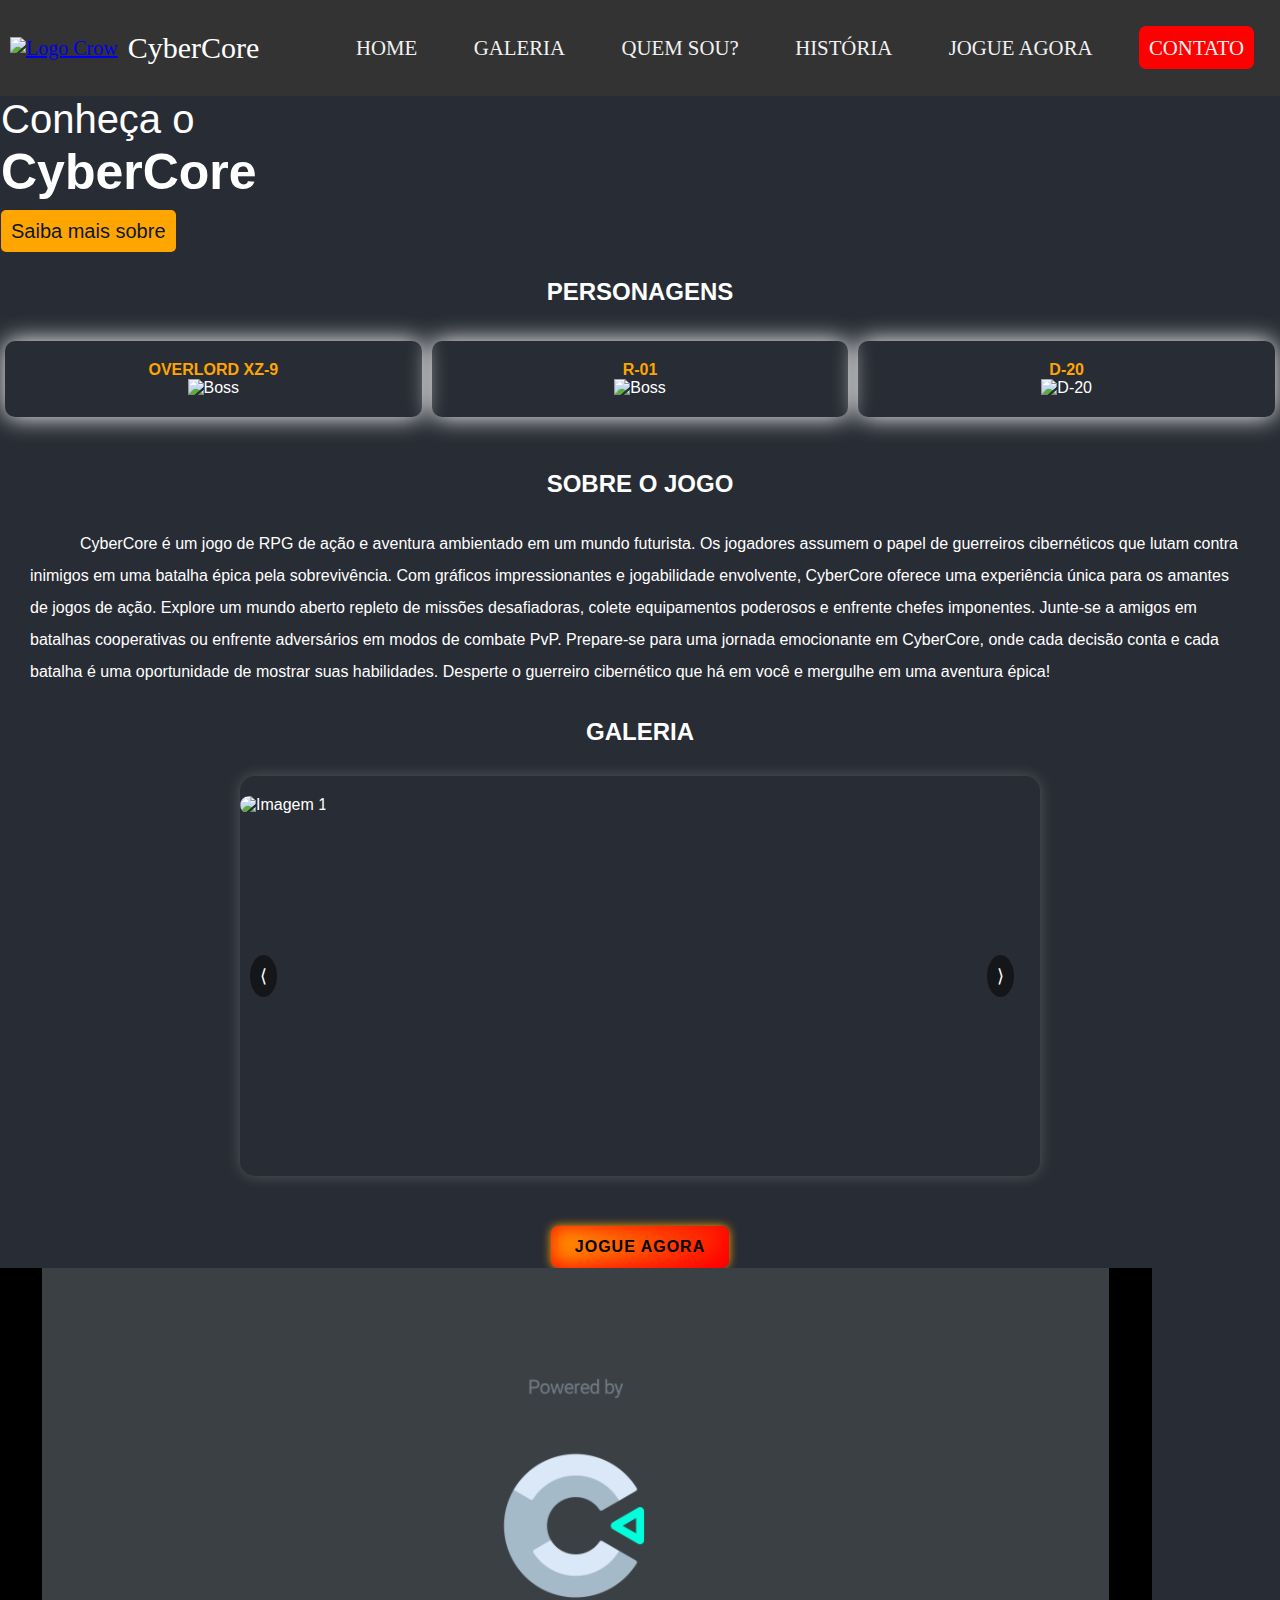
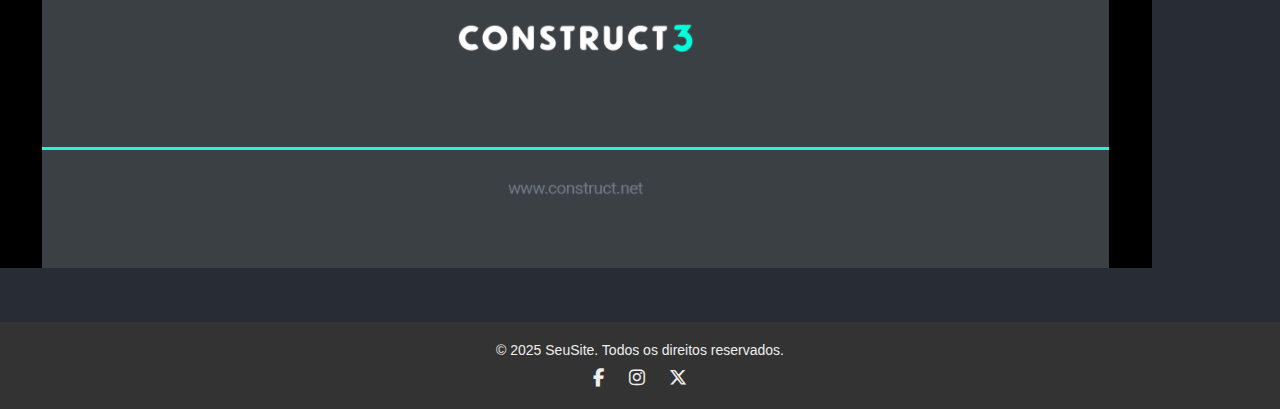
==== index.html @ e45d98fa "Adicionando arquivos do jogo" ====
<!DOCTYPE html>
<html lang="pt-br">

<head>
  <meta charset="UTF-8" />
  <meta name="viewport" content="width=device-width, initial-scale=1.0" />
  <title>CyberCore</title>
  <link href="images/wall-e-unscreen.gif" rel="shortcut icon" />
  <link href="css/style.css" rel="stylesheet" />
  <link rel="stylesheet" href="https://cdnjs.cloudflare.com/ajax/libs/font-awesome/6.5.0/css/all.min.css"
    rel="stylesheet" href="https://cdnjs.cloudflare.com/ajax/libs/font-awesome/6.5.0/css/all.min.css" />
</head>

<body>
  <header>
    <nav>
      <div>
        <a href="index.html" title="Home">
          <img src="images/wall-e-unscreen.gif" alt="Logo Crow" />
        </a>
        <p>CyberCore</p>
      </div>
      <button class="hamburger" onclick="toggleMenu()">☰</button>
      <nav class="menu">
        <ul>
          <li><a href="index.html" title="Home">Home</a></li>
          <li><a href="#gallery" title="Galeria">Galeria</a></li>
          <li><a href="quemSomos.html" title="Quem sou?">Quem sou?</a></li>
          <li><a href="historia.html" title="História">História</a></li>
          <li>
            <a href="jogueagora.html" title="Jogue Agora" class="efeito">Jogue Agora</a>
          </li>
          <li>
            <a href="contato.html" title="Contato" class="btn">Contato</a>
          </li>
        </ul>
        <script>

          function toggleMenu() {
            const menu = document.querySelector('.menu');
            menu.classList.toggle('active');
          }
        </script>
      </nav>
    </nav>
  </header>
  <main>
    <section id="banner">
      <div class="tabela">
        <div class="coluna">
          <p>Conheça o</p>
          <h1>CyberCore</h1>
          <p>
            <a href="#sobre" title="Sobre" class="btn">Saiba mais sobre</a>
          </p>
        </div>
        <div class="coluna">
          <!-- <img src="images/wall-e-unscreen.gif" alt="Warrior" /> -->
        </div>
      </div>
    </section>


    <section id="planos">
      <h2>Personagens</h2>
      <div class="grid-3">
        <div class="col">
          <h3>Overlord XZ-9</h3>
          <img src="images/robo boss.gif" alt="Boss" />
        </div>
        <div class="col">
          <h3> R-01</h3>
          <img src="images/Idle (1).png" alt="Boss" />
        </div>
        <div class="col">
          <h3>D-20</h3>
          <img src="images/robo-1-unscreen.gif" alt="D-20" />
        </div>
      </div>

      <Br>
      <section id="sobre">
        <h2>Sobre o jogo</h2>
        <p>
          CyberCore é um jogo de RPG de ação e aventura ambientado em um mundo
          futurista. Os jogadores assumem o papel de guerreiros cibernéticos
          que lutam contra inimigos em uma batalha épica pela sobrevivência.
          Com gráficos impressionantes e jogabilidade envolvente, CyberCore
          oferece uma experiência única para os amantes de jogos de ação.
          Explore um mundo aberto repleto de missões desafiadoras, colete
          equipamentos poderosos e enfrente chefes imponentes. Junte-se a
          amigos em batalhas cooperativas ou enfrente adversários em modos de
          combate PvP. Prepare-se para uma jornada emocionante em CyberCore,
          onde cada decisão conta e cada batalha é uma oportunidade de
          mostrar suas habilidades. Desperte o guerreiro cibernético que há em
          você e mergulhe em uma aventura épica!
        </p>
      </section>
      <section id="gallery">
        <h2>Galeria</h2>

        </div>
        <div class="coluna">
          <!-- Carrossel substituindo a imagem -->
          <div class="carousel">
            <div class="slides" id="slides">
              <div class="slide">
                <img src="images/erick.jpg" alt="Imagem 1" />
              </div>
              <div class="slide">
                <img src="images/jogo1.png" alt="Imagem 2" />
              </div>
              <div class="slide">
                <img src="images/robo boss.gif" alt="Imagem 3" />
              </div>
            </div>
            <div class="buttons">
              <button class="btn-car" onclick="prevSlide()">⟨</button>
              <button class="btn-car" onclick="nextSlide()">⟩</button>
            </div>
          </div>
        </div>
        </div>
      </section>

      <div class="botao-centralizado">
        <a href="jogueagora.html" class="btn-cyber">Jogue Agora</a>
      </div>

      <iframe class="game-frame" src="game/index.html" frameborder="0" width="90%" height="600"></iframe>
    </section>
  </main>
  <footer class="footer">
    <div class="footer-container">
      <p>&copy; 2025 SeuSite. Todos os direitos reservados.</p>
      <div class="social-icons">
        <a href="https://www.facebook.com/erick.cordeirojala.9"><i class="fab fa-facebook-f"></i></a>
        <a href="https://www.instagram.com/999floco._/"><i class="fab fa-instagram"></i></a>
        <a href="https://x.com/ErickcJala"><i class="fab fa-x-twitter"></i></a>
      </div>
    </div>
  </footer>
</body>

</html>

<script>
  let currentSlide = 0;
  const slides = document.querySelectorAll('.slide');

  function showSlide(index) {
    slides.forEach((slide, i) => {
      slide.style.display = i === index ? 'block' : 'none';
    });
  }

  function prevSlide() {
    currentSlide = (currentSlide === 0) ? slides.length - 1 : currentSlide - 1;
    showSlide(currentSlide);
  }

  function nextSlide() {
    currentSlide = (currentSlide === slides.length - 1) ? 0 : currentSlide + 1;
    showSlide(currentSlide);
  }

  showSlide(currentSlide);
</script>
---- css/style.css ----
* {
  margin: 0;
  padding: 0;
  box-sizing: border-box;
  scroll-behavior: smooth;
}

header {
  background-color: rgb(0, 0, 0);
  padding: 10px;

  a img {
    width: 80px;
    height: 80px;
  }

  nav {
    display: flex;
    justify-content: space-between;
    align-items: center;

    div {
      display: flex;
      align-items: center;
      font-size: 20px;
      font-family: "Times New Roman", Times, serif;
    }

    p {
      float: right;
      font-size: 30px;
      margin-left: 10px;
    }

    li {
      display: inline-block;
      list-style: none;
      font-family: "Times New Roman", Times, serif;
      text-transform: uppercase;
      margin: 16px;

      a {
        text-decoration: none;
        color: white;
        transition: 0, 5s all;
        font-size: 1.3rem;
        transition: 0.5s all;
      }

      a:hover {
        color: red;
        border-bottom: 2px solid rgb(145, 7, 7);
      }

      .btn {
        background-color: red;
        padding: 10px;
        border-radius: 7px;
      }

      .btn:hover {
        background-color: brown;
        color: white;
      }
    }
  }
}

body {
  background-color: #333;
  color: white;
  font-family: Arial, Helvetica, sans-serif;
}

footer {
  text-align: center;
  background-color: color #333;
  color: #fff;
  padding: 30px 0;

  p {
    margin: 30px;
  }

  a {
    color: #ccc;
    font-size: 1.5em;
    margin: 20px;
    text-decoration: none;
  }

  a:hover {
    color: white;
  }
}

main {

  .tabela {
    display: grid;
    grid-template-columns: 50% 50%;
    align-items: center;

    .coluna {
      img {
        width: 70%;
        height: auto;
      }
    }

    .btn {
      background-color: orange;
      color: #0e1729;
      text-decoration: none;
      padding: 10px;
      border-radius: 5px;
      font-size: 20px;
    }

    .btn:hover {
      background-color: rgb(193, 130, 13);
    }

    p,
    h1 {
      font-family: Arial, Helvetica, sans-serif;
      margin: 1px;
    }

    p {
      font-size: 40px;
    }

    h1 {
      font-size: 50px;
      transition: 1.2s all;
    }
  }

  h1:hover {
    color: rgba(255, 0, 0, 0.83);
    font-size: 65px;
  }

  #sobre {
    h2 {
      text-transform: uppercase;
      text-align: center;
      margin: 30px;
    }

    .image {
      width: 100%;
      border-radius: 10px;
      box-shadow: 0 0 25px white;
    }

    p {
      margin: 30px;
      line-height: 2em;
      text-indent: 50px;
    }
  }


  #planos {
    h2 {
      text-transform: uppercase;
      text-align: center;
      margin: 30px;
    }

    .grid-3 {
      width: 100% !important;
      display: flex;

      .col {
        width: 100%;
        box-shadow: 0 0 25px white;
        margin: 5px;
        border-radius: 10px;
        padding: 20px;
        text-align: center;
      }

      h3 {
        text-transform: uppercase;
        color: orange;
        font-size: 16px;
      }

      hr {
        margin: 20px 0;
        border: 1px dashed #ccc;
      }

      .valor {
        color: red;
        font-size: 20px;

        strong {
          font-size: 30px;
        }
      }

      ul li {
        text-align: left;
      }
    }

    .plano {
      background-color: rgb(92, 179, 237);
      color: #0e1729;
      text-decoration: none;
      padding: 10px;
      border-radius: 5px;
    }

    .plano:hover {
      background-color: rgb(0, 30, 255);
    }
  }
}

.efeito {
  position: relative;
  display: inline-block;
}

.efeito:before {
  content: "";
  position: absolute;
  bottom: -2px;
  left: 0;
  height: 3px;
  width: 50%;
  background: rgb(255, 0, 0);
  border-radius: 50px;
  transform: scaleX(0);
  transform-origin: left;
  transition: transform 0.25s linear;
}

.efeito:hover:before {
  transform: scaleX(2);
}


.team-section {
  display: flex;
  justify-content: center;
  align-items: center;

  img {
    width: 25%;
    height: auto;
    border-radius: 20px;
    box-shadow: 0 0 25px white;
  }
}

/*.image {
      animation: mexendo 1s linear 15s infinite both alternate;
  }
  
  @keyframes mexendo {
      0% {
          transform: skew(0deg);
      }
  
      100% {
          transform: skew(30deg, 20deg);
      }
  }*/

body {
  background-color: #282c34;
  color: #ffffff;
  font-family: "Roboto", sans-serif;
}

header {
  background-color: #333;
  padding: 10px;
}

header nav ul li a {
  text-decoration: none;
  color: #f1f1f1;
  padding: 10px;
}


.tabela {
  display: grid;
  grid-template-columns: 1fr 1fr;
  align-items: center;
}

.image {
  width: 100%;
  border-radius: 10px;
  box-shadow: 0 0 25px #f1f1f1;
}

.footer {
  margin-top: 50px;
  background-color: #333;
  color: #eee;
  padding: 20px 0;
  text-align: center;
  font-family: "Arial", sans-serif;
  bottom: 0;
}

.footer-contato {
  position: fixed;
  bottom: 0;
  width: 100%;
}

.footer-container {
  max-width: 1000px;
  margin: 0 auto;
  padding: 0 20px;
}

.footer p {
  margin: 0;
  font-size: 14px;
}

.social-icons {
  margin-top: 10px;
}

.social-icons a {
  color: #eee;
  margin: 0 10px;
  text-decoration: none;
  font-size: 18px;
  transition: color 0.3s ease;
}

.social-icons a:hover {
  color: red;
}

body {
  background-color: #282c34;
  /* Fundo escuro */
  color: #ffffff;
  /* Texto branco */
  font-family: "Roboto", sans-serif;
}

/* Estilizando a área do jogo */
.game-container {
  display: flex;
  flex-direction: column;
  align-items: center;
  margin: 40px auto;
}

. .game-frame {
  width: 90%;

  height: 600px;

  border: 5px solid #444;
  box-shadow: 0 0 15px rgba(0, 0, 0, 0.5);
}

.game-frame iframe {
  width: 100%;
  height: 100%;
  border: none;
  border-radius: 10px;
}

.controls {

  width: 80%;
  margin: 20px auto;
  padding: 20px;
  background-color: #333;
  color: #fff;
  border-radius: 10px;
  box-shadow: 0 0 15px rgba(0, 0, 0, 0.5);

}

.controls h2 {
  text-align: center;
  margin-bottom: 20px;
}

.controls ul {
  list-style: none;
  padding: 10px;
}

.controls ul li {

  font-size: 18px;
  padding: 10px;
  border-bottom: 1px solid #555;
}

.controls ul li:last-child {
  border-bottom: none;
}

.hamburger {
  display: none;
  background: none;
  border: none;
  font-size: 30px;
  color: white;
  cursor: pointer;
  position: absolute;
  top: 20px;
  right: 20px;
  z-index: 1001;
}

.menu {
  display: flex;

}

@media (max-width: 1020px) {
  .hamburger {
    display: block;
  }

  .menu {
    display: none;
  }
}

@media (max-width: 768px) {
  .hamburger {
    display: block;
  }

  .menu {
    display: none;
    flex-direction: column;
    background-color: #333;
    position: absolute;
    top: 60px;
    right: 0;
    width: 100%;
    z-index: 1000;
  }

  .menu.active {
    display: flex;
  }

  .menu ul {
    width: 100%;
    text-align: center;
  }

  .menu ul li {
    margin: 10px 0;
  }

  .game-frame {
    width: 95%;
    height: 500px;
  }

  .controls {
    text-align: center;
    width: 80%;
  }

  .controls ul li {
    font-size: 16px;
    padding: 10px;
    /* Corrigido */
  }

  .team-member {
    padding-bottom: 100px;
  }

  .carousel {
    padding: 100px;
    /* Corrigido */
  }
}


.game-frame {
  width: 90%;
  height: 600px;
}






@media (max-width: 768px) {
  .game-frame {
    width: 95%;
    height: 500px;

  }

  .controls {
    text-align: center;
    width: 80%;
  }

  .controls ul li {
    font-size: 16px;
    padding: ce;
  }

  .team-member {
    padding-bottom: 100px;
  }

  .carousel {
    padding: '100PX';
  }
}

.carousel {
  position: relative;
  width: 100%;
  max-width: 800px;
  height: 400px;
  overflow: hidden;
  border-radius: 15px;
  margin: auto;
  box-shadow: 0 0 15px rgba(255, 255, 255, 0.2);
}

.slides {
  display: flex;
  width: 100%;
  height: 100%;
  transition: transform 0.5s ease-in-out;
  overflow: hidden;
}

.slide {
  min-width: 100%;
  height: 100%;
}

#planos img {
  width: 100%;
  height: 100%;
}

.slide img {
  width: 100%;
  height: 100%;
  object-fit: cover;
  border-radius: 15px;
}

.buttons {
  position: absolute;
  top: 50%;
  width: 98%;
  display: flex;
  justify-content: space-between;
  transform: translateY(-50%);
  padding: 0 10px;
}

.btn-car {
  background-color: rgba(0, 0, 0, 0.5);
  border: none;
  color: white;
  padding: 10px;
  font-size: 18px;
  cursor: pointer;
  border-radius: 50%;
  transition: background 0.3s;
}

.botao-centralizado {
  display: flex;
  justify-content: center;
  align-items: center;
  text-align: center;
  margin-top: 50px;
}


.btn-cyber {
  background: linear-gradient(135deg, orange, red);
  color: #000;
  padding: 12px 24px;
  border: none;
  border-radius: 8px;
  text-transform: uppercase;
  font-weight: bold;
  letter-spacing: 1px;
  box-shadow: 0 0 10px orange, 0 0 20px red inset;
  cursor: pointer;
  text-decoration: none;
  transition: all 0.3s ease;
  display: inline-block;
}

.btn-cyber:hover {
  background: linear-gradient(135deg, red, orange);
  color: #fff;
  box-shadow: 0 0 20px orange, 0 0 40px red inset;
}

.carousel {
  display: flex;
  scroll-snap-type: x mandatory;
  gap: 10px;
  padding: 20px 0;
}

.carousel-item {
  flex: 0 0 auto;
  scroll-snap-align: start;
  width: 300px;
  height: 200px;
}

.carousel-item img {
  width: 100%;
  height: 100%;
  object-fit: cover;
}

@media screen and (max-width: 768px) {
  header nav {
    flex-direction: column;
    align-items: flex-start;
  }

  header nav div {
    flex-direction: column;
    align-items: flex-start;
    font-size: 16px;
  }

  header nav p {
    font-size: 24px;
    margin-left: 0;
  }

  header nav li {
    display: block;
    margin: 10px 0;
  }

  main {
    max-width: 1000px;
    padding: 10px;
  }

  .tabela {
    grid-template-columns: 1fr;
    gap: 20px;
  }

  .game-container,
  .controls {
    width: 95%;
    margin-left: 0;
  }

  .game-frame {
    height: 350px;
  }

  .controls ul li {
    font-size: 16px;
  }

  h1 {
    font-size: 36px !important;
  }

  p {
    font-size: 18px !important;
  }

  #sobre h2 {
    font-size: 36px;
  }

  .carousel {
    height: 250px;
  }

  .slide img {
    height: 250px;
  }
}

@media screen and (max-width: 580px) {
  #planos {
    .grid-3 {
      flex-direction: column;
      justify-content: center;
    }
  }
}

@media screen and (max-width: 480px) {
  header nav p {
    font-size: 20px;
  }

  .controls ul li {
    font-size: 14px;
  }

  .btn-cyber {
    font-size: 14px;
    padding: 10px 20px;
  }

  .carousel {
    height: 200px;
  }

  .slide img {
    height: 200px;
  }

  h1 {
    font-size: 30px !important;
  }

  p {
    font-size: 16px !important;
  }

  #sobre h2 {
    font-size: 28px;
  }
}
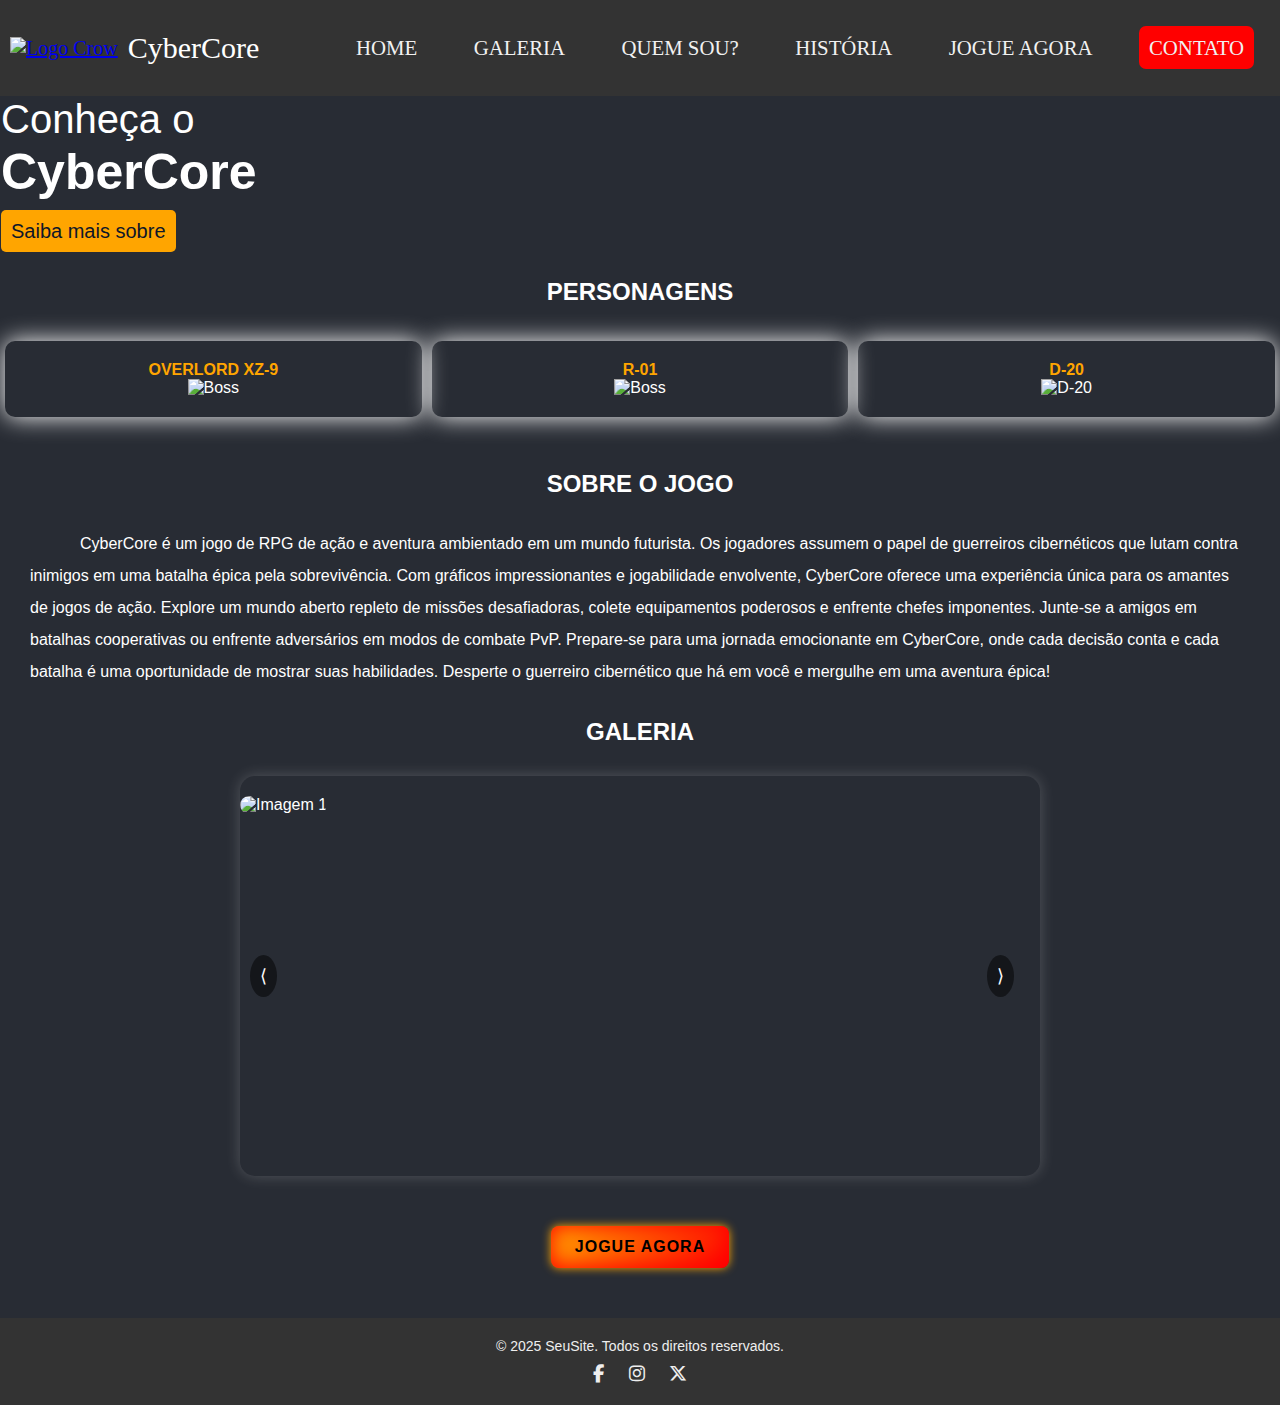
==== commit 9f8d4055: "Adicionando arquivos do jogo" ====
--- a/index.html
+++ b/index.html
@@ -127,8 +127,6 @@
         <a href="jogueagora.html" class="btn-cyber">Jogue Agora</a>
       </div>
 
-      <iframe class="game-frame" src="game/index.html" frameborder="0" width="90%" height="600"></iframe>
-    </section>
   </main>
   <footer class="footer">
     <div class="footer-container">
--- a/css/style.css
+++ b/css/style.css
@@ -362,21 +362,14 @@
   margin: 40px auto;
 }
 
-. .game-frame {
-  width: 90%;
-
-  height: 600px;
-
+.game-frame {
+  width: 80%;
+  height: 500px;
   border: 5px solid #444;
   box-shadow: 0 0 15px rgba(0, 0, 0, 0.5);
-}
-
-.game-frame iframe {
-  width: 100%;
-  height: 100%;
-  border: none;
   border-radius: 10px;
 }
+
 
 .controls {
 
@@ -468,36 +461,7 @@
     margin: 10px 0;
   }
 
-  .game-frame {
-    width: 95%;
-    height: 500px;
-  }
-
-  .controls {
-    text-align: center;
-    width: 80%;
-  }
-
-  .controls ul li {
-    font-size: 16px;
-    padding: 10px;
-    /* Corrigido */
-  }
-
-  .team-member {
-    padding-bottom: 100px;
-  }
-
-  .carousel {
-    padding: 100px;
-    /* Corrigido */
-  }
-}
-
-
-.game-frame {
-  width: 90%;
-  height: 600px;
+
 }
 
 
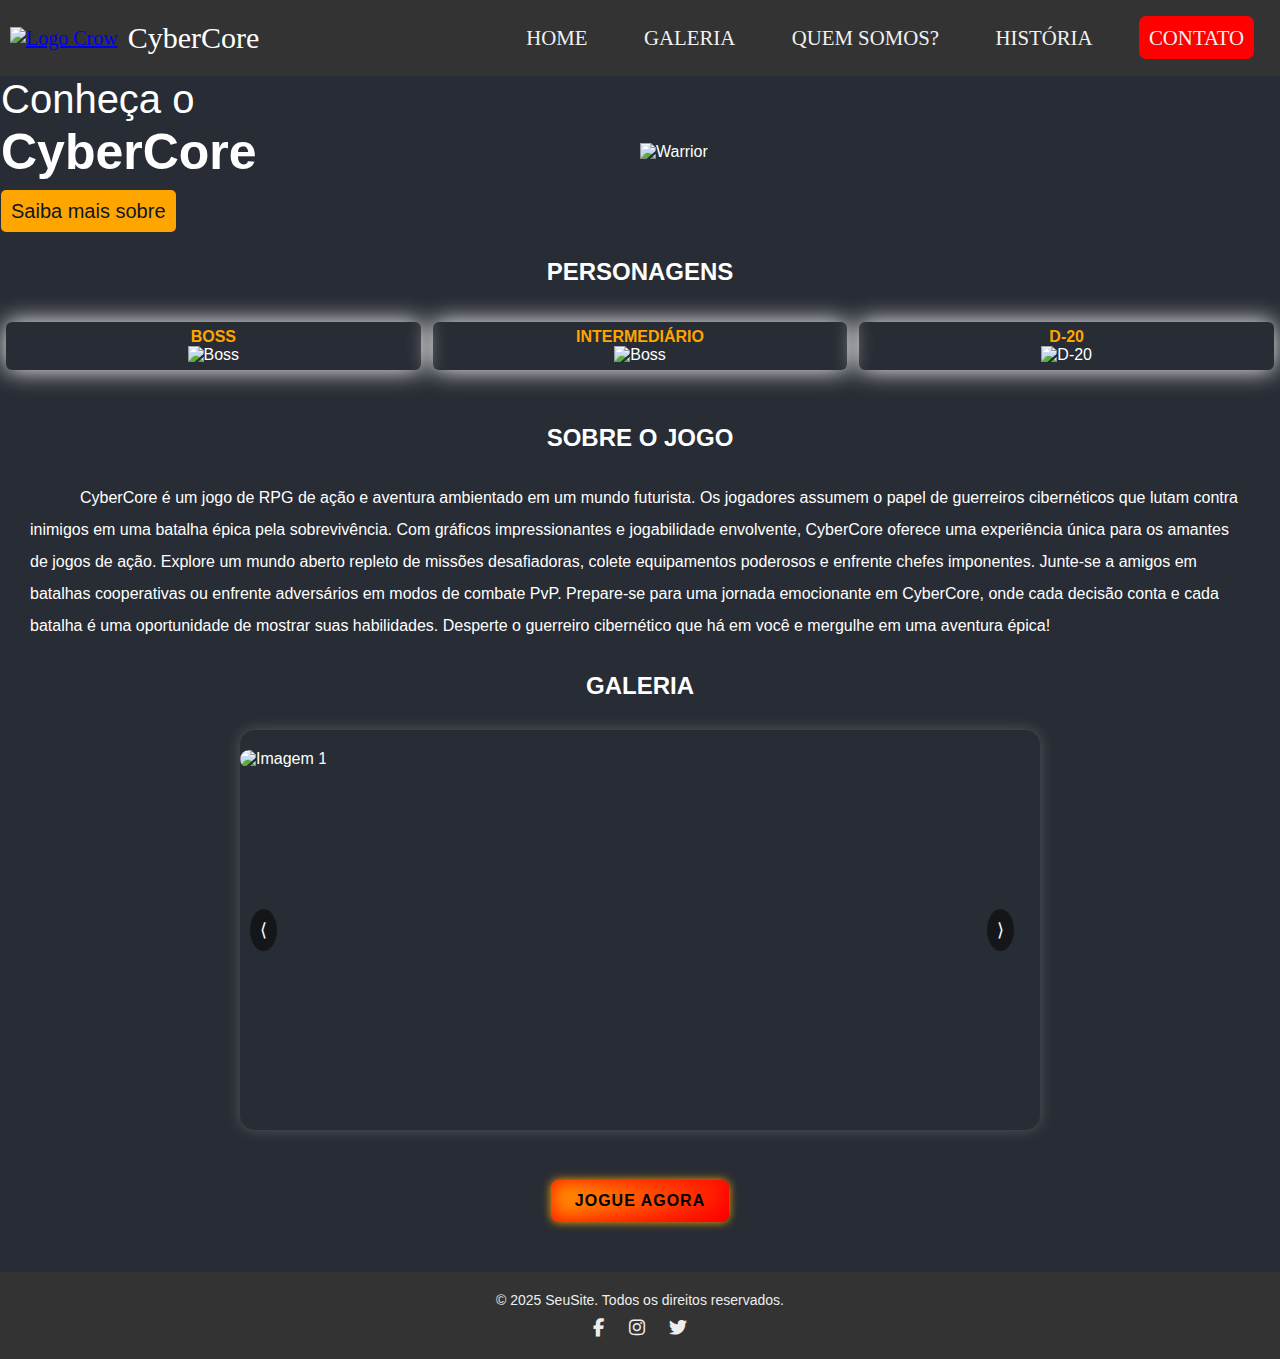
==== commit 4727d32c: "final" ====
--- a/index.html
+++ b/index.html
@@ -20,27 +20,16 @@
         </a>
         <p>CyberCore</p>
       </div>
-      <button class="hamburger" onclick="toggleMenu()">☰</button>
       <nav class="menu">
-        <ul>
-          <li><a href="index.html" title="Home">Home</a></li>
-          <li><a href="#gallery" title="Galeria">Galeria</a></li>
-          <li><a href="quemSomos.html" title="Quem sou?">Quem sou?</a></li>
-          <li><a href="historia.html" title="História">História</a></li>
-          <li>
-            <a href="jogueagora.html" title="Jogue Agora" class="efeito">Jogue Agora</a>
-          </li>
-          <li>
-            <a href="contato.html" title="Contato" class="btn">Contato</a>
-          </li>
-        </ul>
-        <script>
-
-          function toggleMenu() {
-            const menu = document.querySelector('.menu');
-            menu.classList.toggle('active');
-          }
-        </script>
+       <ul>
+         <li><a href="index.html" title="Home">Home</a></li>
+         <li><a href="#gallery" title="Galeria">Galeria</a></li>
+         <li><a href="quemSomos.html" title="Quem somos?">Quem somos?</a></li>
+         <li><a href="historia.html" title="História">História</a></li>
+         <li>
+           <a href="contato.html" title="Contato" class="btn">Contato</a>
+         </li>
+       </ul>
       </nav>
     </nav>
   </header>
@@ -55,7 +44,7 @@
           </p>
         </div>
         <div class="coluna">
-          <!-- <img src="images/wall-e-unscreen.gif" alt="Warrior" /> -->
+          <img src="images/wall-e-unscreen.gif" alt="Warrior" />
         </div>
       </div>
     </section>
@@ -65,11 +54,11 @@
       <h2>Personagens</h2>
       <div class="grid-3">
         <div class="col">
-          <h3>Overlord XZ-9</h3>
+          <h3>Boss</h3>
           <img src="images/robo boss.gif" alt="Boss" />
         </div>
         <div class="col">
-          <h3> R-01</h3>
+          <h3>Intermediário</h3>
           <img src="images/Idle (1).png" alt="Boss" />
         </div>
         <div class="col">
@@ -108,7 +97,7 @@
                 <img src="images/erick.jpg" alt="Imagem 1" />
               </div>
               <div class="slide">
-                <img src="images/jogo1.png" alt="Imagem 2" />
+                <img src="images/teste.jpg" alt="Imagem 2" />
               </div>
               <div class="slide">
                 <img src="images/robo boss.gif" alt="Imagem 3" />
@@ -126,15 +115,15 @@
       <div class="botao-centralizado">
         <a href="jogueagora.html" class="btn-cyber">Jogue Agora</a>
       </div>
-
+    </section>
   </main>
   <footer class="footer">
     <div class="footer-container">
       <p>&copy; 2025 SeuSite. Todos os direitos reservados.</p>
       <div class="social-icons">
-        <a href="https://www.facebook.com/erick.cordeirojala.9"><i class="fab fa-facebook-f"></i></a>
-        <a href="https://www.instagram.com/999floco._/"><i class="fab fa-instagram"></i></a>
-        <a href="https://x.com/ErickcJala"><i class="fab fa-x-twitter"></i></a>
+        <a href="#"><i class="fab fa-facebook-f"></i></a>
+        <a href="#"><i class="fab fa-instagram"></i></a>
+        <a href="#"><i class="fab fa-twitter"></i></a>
       </div>
     </div>
   </footer>
--- a/css/style.css
+++ b/css/style.css
@@ -1,265 +1,259 @@
 * {
-  margin: 0;
-  padding: 0;
-  box-sizing: border-box;
-  scroll-behavior: smooth;
-}
-
-header {
-  background-color: rgb(0, 0, 0);
-  padding: 10px;
-
-  a img {
-    width: 80px;
-    height: 80px;
-  }
-
-  nav {
-    display: flex;
-    justify-content: space-between;
-    align-items: center;
-
-    div {
+    margin: 0;
+    padding: 0;
+    box-sizing: border-box;
+    scroll-behavior: smooth;
+  }
+  
+  header {
+    background-color: rgb(0, 0, 0);
+    padding: 10px;
+  
+    a img {
+      width: 80px;
+      height: 80px;
+    }
+  
+    nav {
       display: flex;
+      justify-content: space-between;
       align-items: center;
-      font-size: 20px;
-      font-family: "Times New Roman", Times, serif;
-    }
-
-    p {
-      float: right;
-      font-size: 30px;
-      margin-left: 10px;
-    }
-
-    li {
-      display: inline-block;
-      list-style: none;
-      font-family: "Times New Roman", Times, serif;
-      text-transform: uppercase;
-      margin: 16px;
-
-      a {
-        text-decoration: none;
-        color: white;
-        transition: 0, 5s all;
-        font-size: 1.3rem;
-        transition: 0.5s all;
-      }
-
-      a:hover {
-        color: red;
-        border-bottom: 2px solid rgb(145, 7, 7);
-      }
-
-      .btn {
-        background-color: red;
-        padding: 10px;
-        border-radius: 7px;
-      }
-
-      .btn:hover {
-        background-color: brown;
-        color: white;
-      }
-    }
-  }
-}
-
-body {
-  background-color: #333;
-  color: white;
-  font-family: Arial, Helvetica, sans-serif;
-}
-
-footer {
-  text-align: center;
-  background-color: color #333;
-  color: #fff;
-  padding: 30px 0;
-
-  p {
-    margin: 30px;
-  }
-
-  a {
-    color: #ccc;
-    font-size: 1.5em;
-    margin: 20px;
-    text-decoration: none;
-  }
-
-  a:hover {
+  
+      div {
+        display: flex;
+        align-items: center;
+        font-size: 20px;
+        font-family: "Times New Roman", Times, serif;
+      }
+  
+      p {
+        float: right;
+        font-size: 30px;
+        margin-left: 10px;
+      }
+  
+      li {
+        display: inline-block;
+        list-style: none;
+        font-family: "Times New Roman", Times, serif;
+        text-transform: uppercase;
+        margin: 16px;
+  
+        a {
+          text-decoration: none;
+          color: white;
+          transition: 0, 5s all;
+          font-size: 1.3rem;
+          transition: 0.5s all;
+        }
+  
+        a:hover {
+                  color: red;
+              border-bottom: 2px solid rgb(145, 7, 7);
+              } 
+  
+        .btn {
+          background-color: red;
+          padding: 10px;
+          border-radius: 7px;
+        }
+  
+        .btn:hover {
+          background-color: brown;
+          color: white;
+        }
+      }
+    }
+  }
+  body {
+    background-color: #333;
     color: white;
-  }
-}
-
-main {
-
-  .tabela {
-    display: grid;
-    grid-template-columns: 50% 50%;
-    align-items: center;
-
-    .coluna {
-      img {
-        width: 70%;
-        height: auto;
-      }
-    }
-
-    .btn {
-      background-color: orange;
-      color: #0e1729;
-      text-decoration: none;
-      padding: 10px;
-      border-radius: 5px;
-      font-size: 20px;
-    }
-
-    .btn:hover {
-      background-color: rgb(193, 130, 13);
-    }
-
-    p,
-    h1 {
-      font-family: Arial, Helvetica, sans-serif;
-      margin: 1px;
-    }
-
-    p {
-      font-size: 40px;
-    }
-
-    h1 {
-      font-size: 50px;
-      transition: 1.2s all;
-    }
-  }
-
-  h1:hover {
-    color: rgba(255, 0, 0, 0.83);
-    font-size: 65px;
-  }
-
-  #sobre {
-    h2 {
-      text-transform: uppercase;
-      text-align: center;
-      margin: 30px;
-    }
-
-    .image {
-      width: 100%;
-      border-radius: 10px;
-      box-shadow: 0 0 25px white;
-    }
-
+    font-family: Arial, Helvetica, sans-serif;
+  }
+  
+  footer {
+    text-align: center;
+    background-color: color #333;
+    color: #fff;
+    padding: 30px 0;
     p {
       margin: 30px;
-      line-height: 2em;
-      text-indent: 50px;
-    }
-  }
-
-
-  #planos {
-    h2 {
-      text-transform: uppercase;
-      text-align: center;
-      margin: 30px;
-    }
-
-    .grid-3 {
-      width: 100% !important;
-      display: flex;
-
-      .col {
+    }
+    a {
+      color: #ccc;
+      font-size: 1.5em;
+      margin: 20px;
+      text-decoration: none;
+    }
+    a:hover {
+      color: white;
+    }
+  }
+  
+  main {
+  
+    .tabela {
+      display: grid;
+      grid-template-columns: 50% 50%;
+      align-items: center;
+  
+      .coluna {
+        img {
+          width: 70%;
+          height: auto;
+        }
+      }
+  
+      .btn {
+        background-color: orange;
+        color: #0e1729;
+        text-decoration: none;
+        padding: 10px;
+        border-radius: 5px;
+        font-size: 20px;
+      }
+  
+      .btn:hover {
+        background-color: rgb(193, 130, 13);
+      }
+  
+      p,
+      h1 {
+        font-family: Arial, Helvetica, sans-serif;
+        margin: 1px;
+      }
+  
+      p {
+        font-size: 40px;
+      }
+  
+      h1 {
+        font-size: 50px;
+        transition: 1.2s all;
+      }
+    }
+  
+    h1:hover {
+      color: rgba(255, 0, 0, 0.83);
+      font-size: 65px;
+    }
+  
+    #sobre {
+      h2 {
+        text-transform: uppercase;
+        text-align: center;
+        margin: 30px;
+      }
+  
+      .image {
         width: 100%;
+        border-radius: 10px;
         box-shadow: 0 0 25px white;
-        margin: 5px;
-        border-radius: 10px;
-        padding: 20px;
+      }
+  
+      p {
+        margin: 30px;
+        line-height: 2em;
+        text-indent: 50px;
+      }
+    }
+  
+  
+    #planos {
+      h2 {
+        text-transform: uppercase;
         text-align: center;
-      }
-
-      h3 {
-        text-transform: uppercase;
-        color: orange;
-        font-size: 16px;
-      }
-
-      hr {
-        margin: 20px 0;
-        border: 1px dashed #ccc;
-      }
-
-      .valor {
-        color: red;
-        font-size: 20px;
-
-        strong {
-          font-size: 30px;
-        }
-      }
-
-      ul li {
-        text-align: left;
-      }
-    }
-
-    .plano {
-      background-color: rgb(92, 179, 237);
-      color: #0e1729;
-      text-decoration: none;
-      padding: 10px;
-      border-radius: 5px;
-    }
-
-    .plano:hover {
-      background-color: rgb(0, 30, 255);
-    }
-  }
-}
-
-.efeito {
-  position: relative;
-  display: inline-block;
-}
-
-.efeito:before {
-  content: "";
-  position: absolute;
-  bottom: -2px;
-  left: 0;
-  height: 3px;
-  width: 50%;
-  background: rgb(255, 0, 0);
-  border-radius: 50px;
-  transform: scaleX(0);
-  transform-origin: left;
-  transition: transform 0.25s linear;
-}
-
-.efeito:hover:before {
-  transform: scaleX(2);
-}
-
-
-.team-section {
-  display: flex;
-  justify-content: center;
-  align-items: center;
-
-  img {
-    width: 25%;
-    height: auto;
-    border-radius: 20px;
-    box-shadow: 0 0 25px white;
-  }
-}
-
-/*.image {
+        margin: 30px;
+      }
+  
+      .grid-3 {
+        width: 100% !important;
+          display: flex;
+  
+        .col {
+          width: 100%;
+          box-shadow: 0 0 25px white;
+          margin: 6px;
+          border-radius: 6px;
+          padding: 6px;
+          text-align: center;
+        }
+  
+        h3 {
+          text-transform: uppercase;
+          color: orange;
+          font-size: 16px;
+        }
+  
+        hr {
+          margin: 20px 0;
+          border: 1px dashed #ccc;
+        }
+  
+        .valor {
+          color: red;
+          font-size: 20px;
+  
+          strong {
+            font-size: 30px;
+          }
+        }
+  
+        ul li {
+          text-align: left;
+        }
+      }
+  
+      .plano {
+        background-color: rgb(92, 179, 237);
+        color: #0e1729;
+        text-decoration: none;
+        padding: 10px;
+        border-radius: 5px;
+      }
+  
+      .plano:hover {
+        background-color: rgb(0, 30, 255);
+      }
+    }
+  }
+  
+  .efeito {
+    position: relative;
+    display: inline-block;
+  }
+  
+  .efeito:before {
+    content: "";
+    position: absolute;
+    bottom: -2px;
+    left: 0;
+    height: 3px;
+    width: 50%;
+    background: rgb(255, 0, 0);
+    border-radius: 50px;
+    transform: scaleX(0);
+    transform-origin: left;
+    transition: transform 0.25s linear;
+  }
+  
+  .efeito:hover:before {
+    transform: scaleX(2);
+  }
+  
+  
+  .team-section {
+    display: flex;
+    justify-content: center;
+    align-items: center;
+    img {
+      width: 25%;
+      height: auto;
+      border-radius: 20px;
+      box-shadow: 0 0 25px white;
+    }	
+  }
+  /*.image {
       animation: mexendo 1s linear 15s infinite both alternate;
   }
   
@@ -272,444 +266,383 @@
           transform: skew(30deg, 20deg);
       }
   }*/
-
-body {
-  background-color: #282c34;
-  color: #ffffff;
-  font-family: "Roboto", sans-serif;
+  
+  body {
+    background-color: #282c34;
+    color: #ffffff;
+    font-family: "Roboto", sans-serif;
+  }
+  
+  header {
+    background-color: #333;
+    padding: 10px;
+  }
+  
+  header nav ul li a {
+    text-decoration: none;
+    color: #f1f1f1;
+    padding: 10px;
+  }
+  
+  
+  .tabela {
+    display: grid;
+    grid-template-columns: 1fr 1fr;
+    align-items: center;
+  }
+  .image {
+    width: 100%;
+    border-radius: 10px;
+    box-shadow: 0 0 25px #f1f1f1;
+  }
+  .footer {
+    margin-top: 50px;
+    background-color: #333;
+    color: #eee;
+    padding: 20px 0;
+    text-align: center;
+    font-family: "Arial", sans-serif;
+    bottom: 0;
+  }
+  
+  .footer-contato {
+    position: fixed;
+    bottom: 0;
+    width: 100%;
+  }
+  
+  .footer-container {
+    max-width: 1000px;
+    margin: 0 auto;
+    padding: 0 20px;
+  }
+  
+  .footer p {
+    margin: 0;
+    font-size: 14px;
+  }
+  
+  .social-icons {
+    margin-top: 10px;
+  }
+  
+  .social-icons a {
+    color: #eee;
+    margin: 0 10px;
+    text-decoration: none;
+    font-size: 18px;
+    transition: color 0.3s ease;
+  }
+  
+  .social-icons a:hover {
+    color: red;
+  }
+  
+  body {
+    background-color: #282c34; /* Fundo escuro */
+    color: #ffffff; /* Texto branco */
+    font-family: "Roboto", sans-serif;
+  }
+  
+  /* Estilizando a área do jogo */
+  .game-container {
+    display: flex;
+    flex-direction: column;
+    align-items: center;
+    margin: 40px auto;
+  }
+  
+  .game-frame {
+    width: 80%;
+    height: 500px;
+    border: 5px solid #444;
+    box-shadow: 0 0 15px rgba(0, 0, 0, 0.5);
+    border-radius: 10px;
+  }
+  
+  /* Controles do jogo */
+  .controls {
+    width: 80%;
+    margin-top: 20px auto;
+    padding: 20px;
+    background-color: #333;
+    color: #fff;
+    border-radius: 10px;
+    box-shadow: 0 0 15px rgba(0, 0, 0, 0.5);
+    margin-left: 80px;
+  }
+  
+  .controls h2 {
+    text-align: center;
+    margin-bottom: 15px;
+  }
+  
+  .controls ul {
+    list-style: none;
+    padding: 0;
+  }
+  
+  .controls ul li {
+    font-size: 18px;
+    padding: 10px;
+    border-bottom: 1px solid #555;
+  }
+  
+  .controls ul li:last-child {
+    border-bottom: none;
+  }
+  
+ @media (max-width: 1020px) {
+.menu {
+  display: none;
+
+
 }
 
-header {
-  background-color: #333;
-  padding: 10px;
-}
-
-header nav ul li a {
-  text-decoration: none;
-  color: #f1f1f1;
-  padding: 10px;
-}
-
-
-.tabela {
-  display: grid;
-  grid-template-columns: 1fr 1fr;
-  align-items: center;
-}
-
-.image {
-  width: 100%;
-  border-radius: 10px;
-  box-shadow: 0 0 25px #f1f1f1;
-}
-
-.footer {
-  margin-top: 50px;
-  background-color: #333;
-  color: #eee;
-  padding: 20px 0;
-  text-align: center;
-  font-family: "Arial", sans-serif;
-  bottom: 0;
-}
-
-.footer-contato {
-  position: fixed;
-  bottom: 0;
-  width: 100%;
-}
-
-.footer-container {
-  max-width: 1000px;
-  margin: 0 auto;
-  padding: 0 20px;
-}
-
-.footer p {
-  margin: 0;
-  font-size: 14px;
-}
-
-.social-icons {
-  margin-top: 10px;
-}
-
-.social-icons a {
-  color: #eee;
-  margin: 0 10px;
-  text-decoration: none;
-  font-size: 18px;
-  transition: color 0.3s ease;
-}
-
-.social-icons a:hover {
-  color: red;
-}
-
-body {
-  background-color: #282c34;
-  /* Fundo escuro */
-  color: #ffffff;
-  /* Texto branco */
-  font-family: "Roboto", sans-serif;
-}
-
-/* Estilizando a área do jogo */
-.game-container {
-  display: flex;
-  flex-direction: column;
-  align-items: center;
-  margin: 40px auto;
-}
-
-.game-frame {
-  width: 80%;
-  height: 500px;
-  border: 5px solid #444;
-  box-shadow: 0 0 15px rgba(0, 0, 0, 0.5);
-  border-radius: 10px;
-}
-
-
-.controls {
-
-  width: 80%;
-  margin: 20px auto;
-  padding: 20px;
-  background-color: #333;
-  color: #fff;
-  border-radius: 10px;
-  box-shadow: 0 0 15px rgba(0, 0, 0, 0.5);
-
-}
-
-.controls h2 {
-  text-align: center;
-  margin-bottom: 20px;
-}
-
-.controls ul {
-  list-style: none;
-  padding: 10px;
-}
-
-.controls ul li {
-
-  font-size: 18px;
-  padding: 10px;
-  border-bottom: 1px solid #555;
-}
-
-.controls ul li:last-child {
-  border-bottom: none;
-}
-
-.hamburger {
-  display: none;
-  background: none;
-  border: none;
-  font-size: 30px;
-  color: white;
-  cursor: pointer;
-  position: absolute;
-  top: 20px;
-  right: 20px;
-  z-index: 1001;
-}
-
-.menu {
-  display: flex;
-
-}
-
-@media (max-width: 1020px) {
-  .hamburger {
-    display: block;
-  }
-
-  .menu {
-    display: none;
-  }
-}
-
-@media (max-width: 768px) {
-  .hamburger {
-    display: block;
-  }
-
-  .menu {
-    display: none;
-    flex-direction: column;
-    background-color: #333;
-    position: absolute;
-    top: 60px;
-    right: 0;
+ }
+    
+
+
+
+  @media (max-width: 768px) {
+    .game-frame {
+      width: 95%;
+      height: 500px;
+      
+    }
+  
+    .controls {
+      width: 95%;
+    }
+    .controls ul li {
+        font-size: 16px;
+      }
+
+      .team-member {
+        padding-bottom: 100px;
+      }
+      .carousel{
+        padding: '100PX';
+      }
+    }
+  
+    .carousel {
+        position: relative;
+        width: 100%;
+        max-width: 800px;
+        height: 400px;
+        overflow: hidden;
+        border-radius: 15px;
+        margin: auto;
+        box-shadow: 0 0 15px rgba(255, 255, 255, 0.2);
+      }
+      
+      .slides {
+        display: flex;
+        width: 100%;
+        height: 100%;
+        transition: transform 0.5s ease-in-out;
+        overflow: hidden;
+      }
+      
+      .slide {
+        min-width: 100%;
+        height: 100%;
+      }
+      
+      #planos img {
+        width:  100%; 
+        height: 100%; 
+      }
+      
+      .slide img {
+        width: 100%;
+        height: 100%;
+        object-fit: cover;
+        border-radius: 15px;
+      }
+      
+      .buttons {
+        position: absolute;
+        top: 50%;
+        width: 98%;
+        display: flex;
+        justify-content: space-between;
+        transform: translateY(-50%);
+        padding: 0 10px;
+      }
+      
+      .btn-car {
+        background-color: rgba(0, 0, 0, 0.5);
+        border: none;
+        color: white;
+        padding: 10px;
+        font-size: 18px;
+        cursor: pointer;
+        border-radius: 50%;
+        transition: background 0.3s;
+      }
+      
+      .botao-centralizado {
+        display: flex;
+        justify-content: center;
+        align-items: center;
+        text-align: center;
+        margin-top: 50px;
+      }
+      
+      
+.btn-cyber {
+    background: linear-gradient(135deg, orange, red);
+    color: #000;
+    padding: 12px 24px;
+    border: none;
+    border-radius: 8px;
+    text-transform: uppercase;
+    font-weight: bold;
+    letter-spacing: 1px;
+    box-shadow: 0 0 10px orange, 0 0 20px red inset;
+    cursor: pointer;
+    text-decoration: none;
+    transition: all 0.3s ease;
+    display: inline-block;
+  }
+  
+  .btn-cyber:hover {
+    background: linear-gradient(135deg, red, orange);
+    color: #fff;
+    box-shadow: 0 0 20px orange, 0 0 40px red inset;
+  }
+  
+  .carousel {
+    display: flex;
+    scroll-snap-type: x mandatory;
+    gap: 10px;
+    padding: 20px 0;
+  }
+  
+  .carousel-item {
+    flex: 0 0 auto;
+    scroll-snap-align: start;
+    width: 300px;
+    height: 200px;
+  }
+  
+  .carousel-item img {
     width: 100%;
-    z-index: 1000;
-  }
-
-  .menu.active {
-    display: flex;
-  }
-
-  .menu ul {
-    width: 100%;
-    text-align: center;
-  }
-
-  .menu ul li {
-    margin: 10px 0;
-  }
-
-
-}
-
-
-
-
-
-
-@media (max-width: 768px) {
-  .game-frame {
-    width: 95%;
-    height: 500px;
-
-  }
-
-  .controls {
-    text-align: center;
-    width: 80%;
-  }
-
-  .controls ul li {
-    font-size: 16px;
-    padding: ce;
-  }
-
-  .team-member {
-    padding-bottom: 100px;
-  }
-
-  .carousel {
-    padding: '100PX';
-  }
-}
-
-.carousel {
-  position: relative;
-  width: 100%;
-  max-width: 800px;
-  height: 400px;
-  overflow: hidden;
-  border-radius: 15px;
-  margin: auto;
-  box-shadow: 0 0 15px rgba(255, 255, 255, 0.2);
-}
-
-.slides {
-  display: flex;
-  width: 100%;
-  height: 100%;
-  transition: transform 0.5s ease-in-out;
-  overflow: hidden;
-}
-
-.slide {
-  min-width: 100%;
-  height: 100%;
-}
-
-#planos img {
-  width: 100%;
-  height: 100%;
-}
-
-.slide img {
-  width: 100%;
-  height: 100%;
-  object-fit: cover;
-  border-radius: 15px;
-}
-
-.buttons {
-  position: absolute;
-  top: 50%;
-  width: 98%;
-  display: flex;
-  justify-content: space-between;
-  transform: translateY(-50%);
-  padding: 0 10px;
-}
-
-.btn-car {
-  background-color: rgba(0, 0, 0, 0.5);
-  border: none;
-  color: white;
-  padding: 10px;
-  font-size: 18px;
-  cursor: pointer;
-  border-radius: 50%;
-  transition: background 0.3s;
-}
-
-.botao-centralizado {
-  display: flex;
-  justify-content: center;
-  align-items: center;
-  text-align: center;
-  margin-top: 50px;
-}
-
-
-.btn-cyber {
-  background: linear-gradient(135deg, orange, red);
-  color: #000;
-  padding: 12px 24px;
-  border: none;
-  border-radius: 8px;
-  text-transform: uppercase;
-  font-weight: bold;
-  letter-spacing: 1px;
-  box-shadow: 0 0 10px orange, 0 0 20px red inset;
-  cursor: pointer;
-  text-decoration: none;
-  transition: all 0.3s ease;
-  display: inline-block;
-}
-
-.btn-cyber:hover {
-  background: linear-gradient(135deg, red, orange);
-  color: #fff;
-  box-shadow: 0 0 20px orange, 0 0 40px red inset;
-}
-
-.carousel {
-  display: flex;
-  scroll-snap-type: x mandatory;
-  gap: 10px;
-  padding: 20px 0;
-}
-
-.carousel-item {
-  flex: 0 0 auto;
-  scroll-snap-align: start;
-  width: 300px;
-  height: 200px;
-}
-
-.carousel-item img {
-  width: 100%;
-  height: 100%;
-  object-fit: cover;
-}
-
-@media screen and (max-width: 768px) {
-  header nav {
-    flex-direction: column;
-    align-items: flex-start;
-  }
-
-  header nav div {
-    flex-direction: column;
-    align-items: flex-start;
-    font-size: 16px;
-  }
-
-  header nav p {
-    font-size: 24px;
-    margin-left: 0;
-  }
-
-  header nav li {
-    display: block;
-    margin: 10px 0;
-  }
-
-  main {
-    max-width: 1000px;
-    padding: 10px;
-  }
-
-  .tabela {
-    grid-template-columns: 1fr;
-    gap: 20px;
-  }
-
-  .game-container,
-  .controls {
-    width: 95%;
-    margin-left: 0;
-  }
-
-  .game-frame {
-    height: 350px;
-  }
-
-  .controls ul li {
-    font-size: 16px;
-  }
-
-  h1 {
-    font-size: 36px !important;
-  }
-
-  p {
-    font-size: 18px !important;
-  }
-
-  #sobre h2 {
-    font-size: 36px;
-  }
-
-  .carousel {
-    height: 250px;
-  }
-
-  .slide img {
-    height: 250px;
-  }
-}
-
-@media screen and (max-width: 580px) {
-  #planos {
-    .grid-3 {
+    height: 100%;
+    object-fit: cover;
+  }
+  
+  @media screen and (max-width: 768px) {
+    header nav {
       flex-direction: column;
-      justify-content: center;
-    }
-  }
-}
-
-@media screen and (max-width: 480px) {
-  header nav p {
-    font-size: 20px;
-  }
-
-  .controls ul li {
-    font-size: 14px;
-  }
-
-  .btn-cyber {
-    font-size: 14px;
-    padding: 10px 20px;
-  }
-
-  .carousel {
-    height: 200px;
-  }
-
-  .slide img {
-    height: 200px;
-  }
-
-  h1 {
-    font-size: 30px !important;
-  }
-
-  p {
-    font-size: 16px !important;
-  }
-
-  #sobre h2 {
-    font-size: 28px;
-  }
-}+      align-items: flex-start;
+    }
+  
+    header nav div {
+      flex-direction: column;
+      align-items: flex-start;
+      font-size: 16px;
+    }
+  
+    header nav p {
+      font-size: 24px;
+      margin-left: 0;
+    }
+  
+    header nav li {
+      display: block;
+      margin: 10px 0;
+    }
+  
+    main {
+     max-width: 1000px;
+      padding: 10px;
+    }
+  
+    .tabela {
+      grid-template-columns: 1fr;
+      gap: 20px;
+    }
+  
+    .game-container,
+    .controls {
+      width: 95%;
+      margin-left: 0;
+    }
+  
+    .game-frame {
+      height: 350px;
+    }
+  
+    .controls ul li {
+      font-size: 16px;
+    }
+  
+    h1 {
+      font-size: 36px !important;
+    }
+  
+    p {
+      font-size: 18px !important;
+    }
+  
+    #sobre h2 {
+      font-size: 36px;
+    }
+  
+    .carousel {
+      height: 250px;
+    }
+  
+    .slide img {
+      height: 250px;
+    }
+  }
+
+  @media screen and (max-width: 580px) {
+    #planos {
+      .grid-3 {
+        flex-direction: column;
+        justify-content: center;
+      }
+    } 
+  }
+  
+  @media screen and (max-width: 480px) {
+    header nav p {
+      font-size: 20px;
+    }
+  
+    .controls ul li {
+      font-size: 14px;
+    }
+  
+    .btn-cyber {
+      font-size: 14px;
+      padding: 10px 20px;
+    }
+  
+    .carousel {
+      height: 200px;
+    }
+  
+    .slide img {
+      height: 200px;
+    }
+  
+    h1 {
+      font-size: 30px !important;
+    }
+  
+    p {
+      font-size: 16px !important;
+    }
+  
+    #sobre h2 {
+      font-size: 28px;
+    }
+  }
+  
+  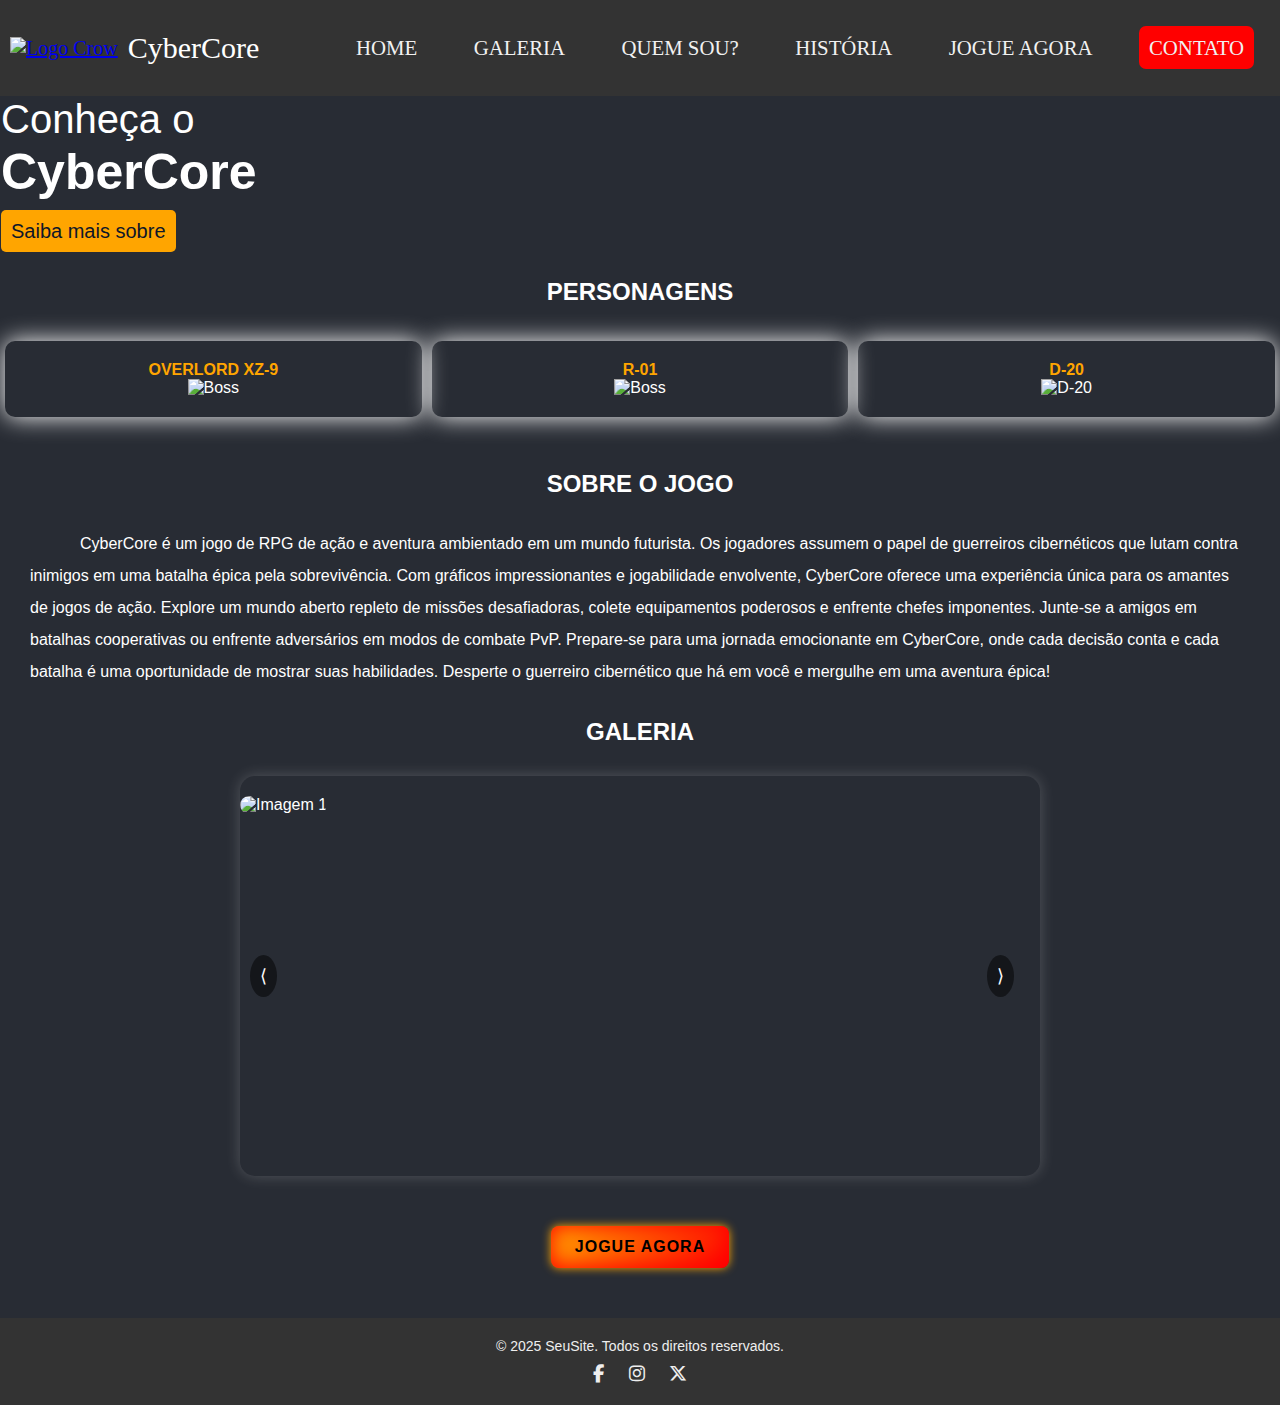
==== commit 83c3fcc8: "finalização" ====
--- a/index.html
+++ b/index.html
@@ -1,5 +1,5 @@
 <!DOCTYPE html>
-<html lang="pt-br">
+<html>
 
 <head>
   <meta charset="UTF-8" />
@@ -11,7 +11,30 @@
     rel="stylesheet" href="https://cdnjs.cloudflare.com/ajax/libs/font-awesome/6.5.0/css/all.min.css" />
 </head>
 
+<meta charset="UTF-8">
+<title>Wild West The Infinite Battle</title>
+<meta name="viewport"
+  content="width=device-width, initial-scale=1.0, maximum-scale=1.0, minimum-scale=1.0, user-scalable=no">
+
+<meta name="generator" content="Scirra Construct">
+
+
+
+
+<link rel="manifest" href="appmanifest.json">
+<link rel="apple-touch-icon" sizes="128x128" href="icons/icon-128.png">
+<link rel="apple-touch-icon" sizes="256x256" href="icons/icon-256.png">
+<link rel="apple-touch-icon" sizes="512x512" href="icons/icon-512.png">
+<link rel="icon" type="image/png" href="icons/icon-512.png">
+
+<link rel="stylesheet" href="style.css">
+
+
+
+</head>
+
 <body>
+
   <header>
     <nav>
       <div>
@@ -20,16 +43,27 @@
         </a>
         <p>CyberCore</p>
       </div>
+      <button class="hamburger" onclick="toggleMenu()">☰</button>
       <nav class="menu">
-       <ul>
-         <li><a href="index.html" title="Home">Home</a></li>
-         <li><a href="#gallery" title="Galeria">Galeria</a></li>
-         <li><a href="quemSomos.html" title="Quem somos?">Quem somos?</a></li>
-         <li><a href="historia.html" title="História">História</a></li>
-         <li>
-           <a href="contato.html" title="Contato" class="btn">Contato</a>
-         </li>
-       </ul>
+        <ul>
+          <li><a href="index.html" title="Home">Home</a></li>
+          <li><a href="#gallery" title="Galeria">Galeria</a></li>
+          <li><a href="quemSomos.html" title="Quem sou?">Quem sou?</a></li>
+          <li><a href="historia.html" title="História">História</a></li>
+          <li>
+            <a href="jogueagora.html" title="Jogue Agora" class="efeito">Jogue Agora</a>
+          </li>
+          <li>
+            <a href="contato.html" title="Contato" class="btn">Contato</a>
+          </li>
+        </ul>
+        <script>
+
+          function toggleMenu() {
+            const menu = document.querySelector('.menu');
+            menu.classList.toggle('active');
+          }
+        </script>
       </nav>
     </nav>
   </header>
@@ -44,7 +78,7 @@
           </p>
         </div>
         <div class="coluna">
-          <img src="images/wall-e-unscreen.gif" alt="Warrior" />
+          <!-- <img src="images/wall-e-unscreen.gif" alt="Warrior" /> -->
         </div>
       </div>
     </section>
@@ -54,11 +88,11 @@
       <h2>Personagens</h2>
       <div class="grid-3">
         <div class="col">
-          <h3>Boss</h3>
+          <h3>Overlord XZ-9</h3>
           <img src="images/robo boss.gif" alt="Boss" />
         </div>
         <div class="col">
-          <h3>Intermediário</h3>
+          <h3> R-01</h3>
           <img src="images/Idle (1).png" alt="Boss" />
         </div>
         <div class="col">
@@ -94,13 +128,13 @@
           <div class="carousel">
             <div class="slides" id="slides">
               <div class="slide">
-                <img src="images/erick.jpg" alt="Imagem 1" />
+                <img src="./images/" alt="Imagem 1" />
               </div>
               <div class="slide">
-                <img src="images/teste.jpg" alt="Imagem 2" />
+                <img src="./images/jogo1.png" alt="Imagem 2" />
               </div>
               <div class="slide">
-                <img src="images/robo boss.gif" alt="Imagem 3" />
+                <img src="./images/robo boss.gif" alt="Imagem 3" />
               </div>
             </div>
             <div class="buttons">
@@ -109,47 +143,49 @@
             </div>
           </div>
         </div>
+
         </div>
+        <script>
+          if (location.protocol.substr(0, 4) === "file") {
+            alert("Web exports won't work until you upload them. (When running on the file: protocol, browsers block many features from working for security reasons.)");
+          }
+        </script>
+
+        <noscript>
+          <div id="notSupportedWrap">
+            <h2 id="notSupportedTitle">This content requires JavaScript</h2>
+            <p class="notSupportedMessage">JavaScript appears to be disabled. Please enable it to view this content.</p>
+          </div>
+        </noscript>
       </section>
 
       <div class="botao-centralizado">
         <a href="jogueagora.html" class="btn-cyber">Jogue Agora</a>
       </div>
-    </section>
+
   </main>
   <footer class="footer">
     <div class="footer-container">
       <p>&copy; 2025 SeuSite. Todos os direitos reservados.</p>
       <div class="social-icons">
-        <a href="#"><i class="fab fa-facebook-f"></i></a>
-        <a href="#"><i class="fab fa-instagram"></i></a>
-        <a href="#"><i class="fab fa-twitter"></i></a>
+        <a href="https://www.facebook.com/erick.cordeirojala.9"><i class="fab fa-facebook-f"></i></a>
+        <a href="https://www.instagram.com/999floco._/"><i class="fab fa-instagram"></i></a>
+        <a href="https://x.com/ErickcJala"><i class="fab fa-x-twitter"></i></a>
       </div>
     </div>
   </footer>
 </body>
 
 </html>
+<script>
+  if (location.protocol.substr(0, 4) === "file") {
+    alert("Web exports won't work until you upload them. (When running on the file: protocol, browsers block many features from working for security reasons.)");
+  }
+</script>
 
-<script>
-  let currentSlide = 0;
-  const slides = document.querySelectorAll('.slide');
 
-  function showSlide(index) {
-    slides.forEach((slide, i) => {
-      slide.style.display = i === index ? 'block' : 'none';
-    });
-  }
 
-  function prevSlide() {
-    currentSlide = (currentSlide === 0) ? slides.length - 1 : currentSlide - 1;
-    showSlide(currentSlide);
-  }
 
-  function nextSlide() {
-    currentSlide = (currentSlide === slides.length - 1) ? 0 : currentSlide + 1;
-    showSlide(currentSlide);
-  }
+</body>
 
-  showSlide(currentSlide);
-</script>+</html>--- a/css/style.css
+++ b/css/style.css
@@ -1,259 +1,265 @@
 * {
-    margin: 0;
-    padding: 0;
-    box-sizing: border-box;
-    scroll-behavior: smooth;
-  }
-  
-  header {
-    background-color: rgb(0, 0, 0);
-    padding: 10px;
-  
-    a img {
-      width: 80px;
-      height: 80px;
-    }
-  
-    nav {
+  margin: 0;
+  padding: 0;
+  box-sizing: border-box;
+  scroll-behavior: smooth;
+}
+
+header {
+  background-color: rgb(0, 0, 0);
+  padding: 10px;
+
+  a img {
+    width: 80px;
+    height: 80px;
+  }
+
+  nav {
+    display: flex;
+    justify-content: space-between;
+    align-items: center;
+
+    div {
       display: flex;
-      justify-content: space-between;
       align-items: center;
-  
-      div {
-        display: flex;
-        align-items: center;
-        font-size: 20px;
-        font-family: "Times New Roman", Times, serif;
-      }
-  
-      p {
-        float: right;
-        font-size: 30px;
-        margin-left: 10px;
-      }
-  
-      li {
-        display: inline-block;
-        list-style: none;
-        font-family: "Times New Roman", Times, serif;
-        text-transform: uppercase;
-        margin: 16px;
-  
-        a {
-          text-decoration: none;
-          color: white;
-          transition: 0, 5s all;
-          font-size: 1.3rem;
-          transition: 0.5s all;
-        }
-  
-        a:hover {
-                  color: red;
-              border-bottom: 2px solid rgb(145, 7, 7);
-              } 
-  
-        .btn {
-          background-color: red;
-          padding: 10px;
-          border-radius: 7px;
-        }
-  
-        .btn:hover {
-          background-color: brown;
-          color: white;
-        }
-      }
-    }
-  }
-  body {
-    background-color: #333;
+      font-size: 20px;
+      font-family: "Times New Roman", Times, serif;
+    }
+
+    p {
+      float: right;
+      font-size: 30px;
+      margin-left: 10px;
+    }
+
+    li {
+      display: inline-block;
+      list-style: none;
+      font-family: "Times New Roman", Times, serif;
+      text-transform: uppercase;
+      margin: 16px;
+
+      a {
+        text-decoration: none;
+        color: white;
+        transition: 0, 5s all;
+        font-size: 1.3rem;
+        transition: 0.5s all;
+      }
+
+      a:hover {
+        color: red;
+        border-bottom: 2px solid rgb(145, 7, 7);
+      }
+
+      .btn {
+        background-color: red;
+        padding: 10px;
+        border-radius: 7px;
+      }
+
+      .btn:hover {
+        background-color: brown;
+        color: white;
+      }
+    }
+  }
+}
+
+body {
+  background-color: #333;
+  color: white;
+  font-family: Arial, Helvetica, sans-serif;
+}
+
+footer {
+  text-align: center;
+  background-color: color #333;
+  color: #fff;
+  padding: 30px 0;
+
+  p {
+    margin: 30px;
+  }
+
+  a {
+    color: #ccc;
+    font-size: 1.5em;
+    margin: 20px;
+    text-decoration: none;
+  }
+
+  a:hover {
     color: white;
-    font-family: Arial, Helvetica, sans-serif;
-  }
-  
-  footer {
-    text-align: center;
-    background-color: color #333;
-    color: #fff;
-    padding: 30px 0;
+  }
+}
+
+main {
+
+  .tabela {
+    display: grid;
+    grid-template-columns: 50% 50%;
+    align-items: center;
+
+    .coluna {
+      img {
+        width: 70%;
+        height: auto;
+      }
+    }
+
+    .btn {
+      background-color: orange;
+      color: #0e1729;
+      text-decoration: none;
+      padding: 10px;
+      border-radius: 5px;
+      font-size: 20px;
+    }
+
+    .btn:hover {
+      background-color: rgb(193, 130, 13);
+    }
+
+    p,
+    h1 {
+      font-family: Arial, Helvetica, sans-serif;
+      margin: 1px;
+    }
+
+    p {
+      font-size: 40px;
+    }
+
+    h1 {
+      font-size: 50px;
+      transition: 1.2s all;
+    }
+  }
+
+  h1:hover {
+    color: rgba(255, 0, 0, 0.83);
+    font-size: 65px;
+  }
+
+  #sobre {
+    h2 {
+      text-transform: uppercase;
+      text-align: center;
+      margin: 30px;
+    }
+
+    .image {
+      width: 100%;
+      border-radius: 10px;
+      box-shadow: 0 0 25px white;
+    }
+
     p {
       margin: 30px;
-    }
-    a {
-      color: #ccc;
-      font-size: 1.5em;
-      margin: 20px;
+      line-height: 2em;
+      text-indent: 50px;
+    }
+  }
+
+
+  #planos {
+    h2 {
+      text-transform: uppercase;
+      text-align: center;
+      margin: 30px;
+    }
+
+    .grid-3 {
+      width: 100% !important;
+      display: flex;
+
+      .col {
+        width: 100%;
+        box-shadow: 0 0 25px white;
+        margin: 5px;
+        border-radius: 10px;
+        padding: 20px;
+        text-align: center;
+      }
+
+      h3 {
+        text-transform: uppercase;
+        color: orange;
+        font-size: 16px;
+      }
+
+      hr {
+        margin: 20px 0;
+        border: 1px dashed #ccc;
+      }
+
+      .valor {
+        color: red;
+        font-size: 20px;
+
+        strong {
+          font-size: 30px;
+        }
+      }
+
+      ul li {
+        text-align: left;
+      }
+    }
+
+    .plano {
+      background-color: rgb(92, 179, 237);
+      color: #0e1729;
       text-decoration: none;
-    }
-    a:hover {
-      color: white;
-    }
-  }
-  
-  main {
-  
-    .tabela {
-      display: grid;
-      grid-template-columns: 50% 50%;
-      align-items: center;
-  
-      .coluna {
-        img {
-          width: 70%;
-          height: auto;
-        }
-      }
-  
-      .btn {
-        background-color: orange;
-        color: #0e1729;
-        text-decoration: none;
-        padding: 10px;
-        border-radius: 5px;
-        font-size: 20px;
-      }
-  
-      .btn:hover {
-        background-color: rgb(193, 130, 13);
-      }
-  
-      p,
-      h1 {
-        font-family: Arial, Helvetica, sans-serif;
-        margin: 1px;
-      }
-  
-      p {
-        font-size: 40px;
-      }
-  
-      h1 {
-        font-size: 50px;
-        transition: 1.2s all;
-      }
-    }
-  
-    h1:hover {
-      color: rgba(255, 0, 0, 0.83);
-      font-size: 65px;
-    }
-  
-    #sobre {
-      h2 {
-        text-transform: uppercase;
-        text-align: center;
-        margin: 30px;
-      }
-  
-      .image {
-        width: 100%;
-        border-radius: 10px;
-        box-shadow: 0 0 25px white;
-      }
-  
-      p {
-        margin: 30px;
-        line-height: 2em;
-        text-indent: 50px;
-      }
-    }
-  
-  
-    #planos {
-      h2 {
-        text-transform: uppercase;
-        text-align: center;
-        margin: 30px;
-      }
-  
-      .grid-3 {
-        width: 100% !important;
-          display: flex;
-  
-        .col {
-          width: 100%;
-          box-shadow: 0 0 25px white;
-          margin: 6px;
-          border-radius: 6px;
-          padding: 6px;
-          text-align: center;
-        }
-  
-        h3 {
-          text-transform: uppercase;
-          color: orange;
-          font-size: 16px;
-        }
-  
-        hr {
-          margin: 20px 0;
-          border: 1px dashed #ccc;
-        }
-  
-        .valor {
-          color: red;
-          font-size: 20px;
-  
-          strong {
-            font-size: 30px;
-          }
-        }
-  
-        ul li {
-          text-align: left;
-        }
-      }
-  
-      .plano {
-        background-color: rgb(92, 179, 237);
-        color: #0e1729;
-        text-decoration: none;
-        padding: 10px;
-        border-radius: 5px;
-      }
-  
-      .plano:hover {
-        background-color: rgb(0, 30, 255);
-      }
-    }
-  }
-  
-  .efeito {
-    position: relative;
-    display: inline-block;
-  }
-  
-  .efeito:before {
-    content: "";
-    position: absolute;
-    bottom: -2px;
-    left: 0;
-    height: 3px;
-    width: 50%;
-    background: rgb(255, 0, 0);
-    border-radius: 50px;
-    transform: scaleX(0);
-    transform-origin: left;
-    transition: transform 0.25s linear;
-  }
-  
-  .efeito:hover:before {
-    transform: scaleX(2);
-  }
-  
-  
-  .team-section {
-    display: flex;
-    justify-content: center;
-    align-items: center;
-    img {
-      width: 25%;
-      height: auto;
-      border-radius: 20px;
-      box-shadow: 0 0 25px white;
-    }	
-  }
-  /*.image {
+      padding: 10px;
+      border-radius: 5px;
+    }
+
+    .plano:hover {
+      background-color: rgb(0, 30, 255);
+    }
+  }
+}
+
+.efeito {
+  position: relative;
+  display: inline-block;
+}
+
+.efeito:before {
+  content: "";
+  position: absolute;
+  bottom: -2px;
+  left: 0;
+  height: 3px;
+  width: 50%;
+  background: rgb(255, 0, 0);
+  border-radius: 50px;
+  transform: scaleX(0);
+  transform-origin: left;
+  transition: transform 0.25s linear;
+}
+
+.efeito:hover:before {
+  transform: scaleX(2);
+}
+
+
+.team-section {
+  display: flex;
+  justify-content: center;
+  align-items: center;
+
+  img {
+    width: 25%;
+    height: auto;
+    border-radius: 20px;
+    box-shadow: 0 0 25px white;
+  }
+}
+
+/*.image {
       animation: mexendo 1s linear 15s infinite both alternate;
   }
   
@@ -266,383 +272,442 @@
           transform: skew(30deg, 20deg);
       }
   }*/
-  
-  body {
-    background-color: #282c34;
-    color: #ffffff;
-    font-family: "Roboto", sans-serif;
-  }
-  
-  header {
+
+body {
+  background-color: #282c34;
+  color: #ffffff;
+  font-family: "Roboto", sans-serif;
+}
+
+header {
+  background-color: #333;
+  padding: 10px;
+}
+
+header nav ul li a {
+  text-decoration: none;
+  color: #f1f1f1;
+  padding: 10px;
+}
+
+
+.tabela {
+  display: grid;
+  grid-template-columns: 1fr 1fr;
+  align-items: center;
+}
+
+.image {
+  width: 100%;
+  border-radius: 10px;
+  box-shadow: 0 0 25px #f1f1f1;
+}
+
+.footer {
+  margin-top: 50px;
+  background-color: #333;
+  color: #eee;
+  padding: 20px 0;
+  text-align: center;
+  font-family: "Arial", sans-serif;
+  bottom: 0;
+}
+
+.footer-contato {
+  position: fixed;
+  bottom: 0;
+  width: 100%;
+}
+
+.footer-container {
+  max-width: 1000px;
+  margin: 0 auto;
+  padding: 0 20px;
+}
+
+.footer p {
+  margin: 0;
+  font-size: 14px;
+}
+
+.social-icons {
+  margin-top: 10px;
+}
+
+.social-icons a {
+  color: #eee;
+  margin: 0 10px;
+  text-decoration: none;
+  font-size: 18px;
+  transition: color 0.3s ease;
+}
+
+.social-icons a:hover {
+  color: red;
+}
+
+body {
+  background-color: #282c34;
+  /* Fundo escuro */
+  color: #ffffff;
+  /* Texto branco */
+  font-family: "Roboto", sans-serif;
+}
+
+/* Estilizando a área do jogo */
+.game-container {
+  display: flex;
+  flex-direction: column;
+  align-items: center;
+  margin: 40px auto;
+}
+
+.game-frame {
+  width: 80%;
+  height: 500px;
+  border: 5px solid #444;
+  box-shadow: 0 0 15px rgba(0, 0, 0, 0.5);
+  border-radius: 10px;
+}
+
+
+.controls {
+
+  width: 80%;
+  margin: 20px auto;
+  padding: 20px;
+  background-color: #333;
+  color: #fff;
+  border-radius: 10px;
+  box-shadow: 0 0 15px rgba(0, 0, 0, 0.5);
+
+}
+
+.controls h2 {
+  text-align: center;
+  margin-bottom: 20px;
+}
+
+.controls ul {
+  list-style: none;
+  padding: 10px;
+}
+
+.controls ul li {
+
+  font-size: 18px;
+  padding: 10px;
+  border-bottom: 1px solid #555;
+}
+
+.controls ul li:last-child {
+  border-bottom: none;
+}
+
+.hamburger {
+  display: none;
+  background: none;
+  border: none;
+  font-size: 30px;
+  color: white;
+  cursor: pointer;
+  position: absolute;
+  top: 20px;
+  right: 20px;
+  z-index: 1001;
+}
+
+.menu {
+  display: flex;
+
+}
+
+@media (max-width: 1020px) {
+  .hamburger {
+    display: block;
+  }
+
+  .menu {
+    display: none;
+  }
+}
+
+@media (max-width: 768px) {
+  .hamburger {
+    display: block;
+  }
+
+  .menu {
+    display: none;
+    flex-direction: column;
     background-color: #333;
+    position: absolute;
+    top: 60px;
+    right: 0;
+    width: 100%;
+    z-index: 1000;
+  }
+
+  .menu ul {
+    width: 100%;
+    text-align: center;
+  }
+
+  .menu ul li {
+    margin: 10px 0;
+  }
+
+
+}
+
+
+.menu.active {
+  display: flex;
+}
+
+
+
+@media (max-width: 768px) {
+  .game-frame {
+    width: 95%;
+    height: 500px;
+
+  }
+
+  .controls {
+    text-align: center;
+    width: 80%;
+  }
+
+  .controls ul li {
+    font-size: 16px;
+    padding: ce;
+  }
+
+  .team-member {
+    padding-bottom: 100px;
+  }
+
+  .carousel {
+    padding: '100PX';
+  }
+}
+
+.carousel {
+  position: relative;
+  width: 100%;
+  max-width: 800px;
+  height: 400px;
+  overflow: hidden;
+  border-radius: 15px;
+  margin: auto;
+  box-shadow: 0 0 15px rgba(255, 255, 255, 0.2);
+}
+
+.slides {
+  display: flex;
+  width: 100%;
+  height: 100%;
+  transition: transform 0.5s ease-in-out;
+  overflow: hidden;
+}
+
+.slide {
+  min-width: 100%;
+  height: 100%;
+}
+
+#planos img {
+  width: 100%;
+  height: 100%;
+}
+
+.slide img {
+  width: 100%;
+  height: 100%;
+  object-fit: cover;
+  border-radius: 15px;
+}
+
+.buttons {
+  position: absolute;
+  top: 50%;
+  width: 98%;
+  display: flex;
+  justify-content: space-between;
+  transform: translateY(-50%);
+  padding: 0 10px;
+}
+
+.btn-car {
+  background-color: rgba(0, 0, 0, 0.5);
+  border: none;
+  color: white;
+  padding: 10px;
+  font-size: 18px;
+  cursor: pointer;
+  border-radius: 50%;
+  transition: background 0.3s;
+}
+
+.botao-centralizado {
+  display: flex;
+  justify-content: center;
+  align-items: center;
+  text-align: center;
+  margin-top: 50px;
+}
+
+
+.btn-cyber {
+  background: linear-gradient(135deg, orange, red);
+  color: #000;
+  padding: 12px 24px;
+  border: none;
+  border-radius: 8px;
+  text-transform: uppercase;
+  font-weight: bold;
+  letter-spacing: 1px;
+  box-shadow: 0 0 10px orange, 0 0 20px red inset;
+  cursor: pointer;
+  text-decoration: none;
+  transition: all 0.3s ease;
+  display: inline-block;
+}
+
+.btn-cyber:hover {
+  background: linear-gradient(135deg, red, orange);
+  color: #fff;
+  box-shadow: 0 0 20px orange, 0 0 40px red inset;
+}
+
+.carousel {
+  display: flex;
+  scroll-snap-type: x mandatory;
+  gap: 10px;
+  padding: 20px 0;
+}
+
+.carousel-item {
+  flex: 0 0 auto;
+  scroll-snap-align: start;
+  width: 300px;
+  height: 200px;
+}
+
+.carousel-item img {
+  width: 100%;
+  height: 100%;
+  object-fit: cover;
+}
+
+@media screen and (max-width: 768px) {
+  header nav {
+    flex-direction: column;
+    align-items: flex-start;
+  }
+
+  header nav div {
+    flex-direction: column;
+    align-items: flex-start;
+    font-size: 16px;
+  }
+
+  header nav p {
+    font-size: 24px;
+    margin-left: 0;
+  }
+
+  header nav li {
+    display: block;
+    margin: 10px 0;
+  }
+
+  main {
+    max-width: 1000px;
     padding: 10px;
   }
-  
-  header nav ul li a {
-    text-decoration: none;
-    color: #f1f1f1;
-    padding: 10px;
-  }
-  
-  
+
   .tabela {
-    display: grid;
-    grid-template-columns: 1fr 1fr;
-    align-items: center;
-  }
-  .image {
-    width: 100%;
-    border-radius: 10px;
-    box-shadow: 0 0 25px #f1f1f1;
-  }
-  .footer {
-    margin-top: 50px;
-    background-color: #333;
-    color: #eee;
-    padding: 20px 0;
-    text-align: center;
-    font-family: "Arial", sans-serif;
-    bottom: 0;
-  }
-  
-  .footer-contato {
-    position: fixed;
-    bottom: 0;
-    width: 100%;
-  }
-  
-  .footer-container {
-    max-width: 1000px;
-    margin: 0 auto;
-    padding: 0 20px;
-  }
-  
-  .footer p {
-    margin: 0;
+    grid-template-columns: 1fr;
+    gap: 20px;
+  }
+
+  .game-container,
+  .controls {
+    width: 95%;
+    margin-left: 0;
+  }
+
+  .game-frame {
+    height: 350px;
+  }
+
+  .controls ul li {
+    font-size: 16px;
+  }
+
+  h1 {
+    font-size: 36px !important;
+  }
+
+  p {
+    font-size: 18px !important;
+  }
+
+  #sobre h2 {
+    font-size: 36px;
+  }
+
+  .carousel {
+    height: 250px;
+  }
+
+  .slide img {
+    height: 250px;
+  }
+}
+
+@media screen and (max-width: 580px) {
+  #planos {
+    .grid-3 {
+      flex-direction: column;
+      justify-content: center;
+    }
+  }
+}
+
+@media screen and (max-width: 480px) {
+  header nav p {
+    font-size: 20px;
+  }
+
+  .controls ul li {
     font-size: 14px;
   }
-  
-  .social-icons {
-    margin-top: 10px;
-  }
-  
-  .social-icons a {
-    color: #eee;
-    margin: 0 10px;
-    text-decoration: none;
-    font-size: 18px;
-    transition: color 0.3s ease;
-  }
-  
-  .social-icons a:hover {
-    color: red;
-  }
-  
-  body {
-    background-color: #282c34; /* Fundo escuro */
-    color: #ffffff; /* Texto branco */
-    font-family: "Roboto", sans-serif;
-  }
-  
-  /* Estilizando a área do jogo */
-  .game-container {
-    display: flex;
-    flex-direction: column;
-    align-items: center;
-    margin: 40px auto;
-  }
-  
-  .game-frame {
-    width: 80%;
-    height: 500px;
-    border: 5px solid #444;
-    box-shadow: 0 0 15px rgba(0, 0, 0, 0.5);
-    border-radius: 10px;
-  }
-  
-  /* Controles do jogo */
-  .controls {
-    width: 80%;
-    margin-top: 20px auto;
-    padding: 20px;
-    background-color: #333;
-    color: #fff;
-    border-radius: 10px;
-    box-shadow: 0 0 15px rgba(0, 0, 0, 0.5);
-    margin-left: 80px;
-  }
-  
-  .controls h2 {
-    text-align: center;
-    margin-bottom: 15px;
-  }
-  
-  .controls ul {
-    list-style: none;
-    padding: 0;
-  }
-  
-  .controls ul li {
-    font-size: 18px;
-    padding: 10px;
-    border-bottom: 1px solid #555;
-  }
-  
-  .controls ul li:last-child {
-    border-bottom: none;
-  }
-  
- @media (max-width: 1020px) {
-.menu {
-  display: none;
-
-
-}
-
- }
-    
-
-
-
-  @media (max-width: 768px) {
-    .game-frame {
-      width: 95%;
-      height: 500px;
-      
-    }
-  
-    .controls {
-      width: 95%;
-    }
-    .controls ul li {
-        font-size: 16px;
-      }
-
-      .team-member {
-        padding-bottom: 100px;
-      }
-      .carousel{
-        padding: '100PX';
-      }
-    }
-  
-    .carousel {
-        position: relative;
-        width: 100%;
-        max-width: 800px;
-        height: 400px;
-        overflow: hidden;
-        border-radius: 15px;
-        margin: auto;
-        box-shadow: 0 0 15px rgba(255, 255, 255, 0.2);
-      }
-      
-      .slides {
-        display: flex;
-        width: 100%;
-        height: 100%;
-        transition: transform 0.5s ease-in-out;
-        overflow: hidden;
-      }
-      
-      .slide {
-        min-width: 100%;
-        height: 100%;
-      }
-      
-      #planos img {
-        width:  100%; 
-        height: 100%; 
-      }
-      
-      .slide img {
-        width: 100%;
-        height: 100%;
-        object-fit: cover;
-        border-radius: 15px;
-      }
-      
-      .buttons {
-        position: absolute;
-        top: 50%;
-        width: 98%;
-        display: flex;
-        justify-content: space-between;
-        transform: translateY(-50%);
-        padding: 0 10px;
-      }
-      
-      .btn-car {
-        background-color: rgba(0, 0, 0, 0.5);
-        border: none;
-        color: white;
-        padding: 10px;
-        font-size: 18px;
-        cursor: pointer;
-        border-radius: 50%;
-        transition: background 0.3s;
-      }
-      
-      .botao-centralizado {
-        display: flex;
-        justify-content: center;
-        align-items: center;
-        text-align: center;
-        margin-top: 50px;
-      }
-      
-      
-.btn-cyber {
-    background: linear-gradient(135deg, orange, red);
-    color: #000;
-    padding: 12px 24px;
-    border: none;
-    border-radius: 8px;
-    text-transform: uppercase;
-    font-weight: bold;
-    letter-spacing: 1px;
-    box-shadow: 0 0 10px orange, 0 0 20px red inset;
-    cursor: pointer;
-    text-decoration: none;
-    transition: all 0.3s ease;
-    display: inline-block;
-  }
-  
-  .btn-cyber:hover {
-    background: linear-gradient(135deg, red, orange);
-    color: #fff;
-    box-shadow: 0 0 20px orange, 0 0 40px red inset;
-  }
-  
+
+  .btn-cyber {
+    font-size: 14px;
+    padding: 10px 20px;
+  }
+
   .carousel {
-    display: flex;
-    scroll-snap-type: x mandatory;
-    gap: 10px;
-    padding: 20px 0;
-  }
-  
-  .carousel-item {
-    flex: 0 0 auto;
-    scroll-snap-align: start;
-    width: 300px;
     height: 200px;
   }
-  
-  .carousel-item img {
-    width: 100%;
-    height: 100%;
-    object-fit: cover;
-  }
-  
-  @media screen and (max-width: 768px) {
-    header nav {
-      flex-direction: column;
-      align-items: flex-start;
-    }
-  
-    header nav div {
-      flex-direction: column;
-      align-items: flex-start;
-      font-size: 16px;
-    }
-  
-    header nav p {
-      font-size: 24px;
-      margin-left: 0;
-    }
-  
-    header nav li {
-      display: block;
-      margin: 10px 0;
-    }
-  
-    main {
-     max-width: 1000px;
-      padding: 10px;
-    }
-  
-    .tabela {
-      grid-template-columns: 1fr;
-      gap: 20px;
-    }
-  
-    .game-container,
-    .controls {
-      width: 95%;
-      margin-left: 0;
-    }
-  
-    .game-frame {
-      height: 350px;
-    }
-  
-    .controls ul li {
-      font-size: 16px;
-    }
-  
-    h1 {
-      font-size: 36px !important;
-    }
-  
-    p {
-      font-size: 18px !important;
-    }
-  
-    #sobre h2 {
-      font-size: 36px;
-    }
-  
-    .carousel {
-      height: 250px;
-    }
-  
-    .slide img {
-      height: 250px;
-    }
-  }
-
-  @media screen and (max-width: 580px) {
-    #planos {
-      .grid-3 {
-        flex-direction: column;
-        justify-content: center;
-      }
-    } 
-  }
-  
-  @media screen and (max-width: 480px) {
-    header nav p {
-      font-size: 20px;
-    }
-  
-    .controls ul li {
-      font-size: 14px;
-    }
-  
-    .btn-cyber {
-      font-size: 14px;
-      padding: 10px 20px;
-    }
-  
-    .carousel {
-      height: 200px;
-    }
-  
-    .slide img {
-      height: 200px;
-    }
-  
-    h1 {
-      font-size: 30px !important;
-    }
-  
-    p {
-      font-size: 16px !important;
-    }
-  
-    #sobre h2 {
-      font-size: 28px;
-    }
-  }
-  
-  +
+  .slide img {
+    height: 200px;
+  }
+
+  h1 {
+    font-size: 30px !important;
+  }
+
+  p {
+    font-size: 16px !important;
+  }
+
+  #sobre h2 {
+    font-size: 28px;
+  }
+}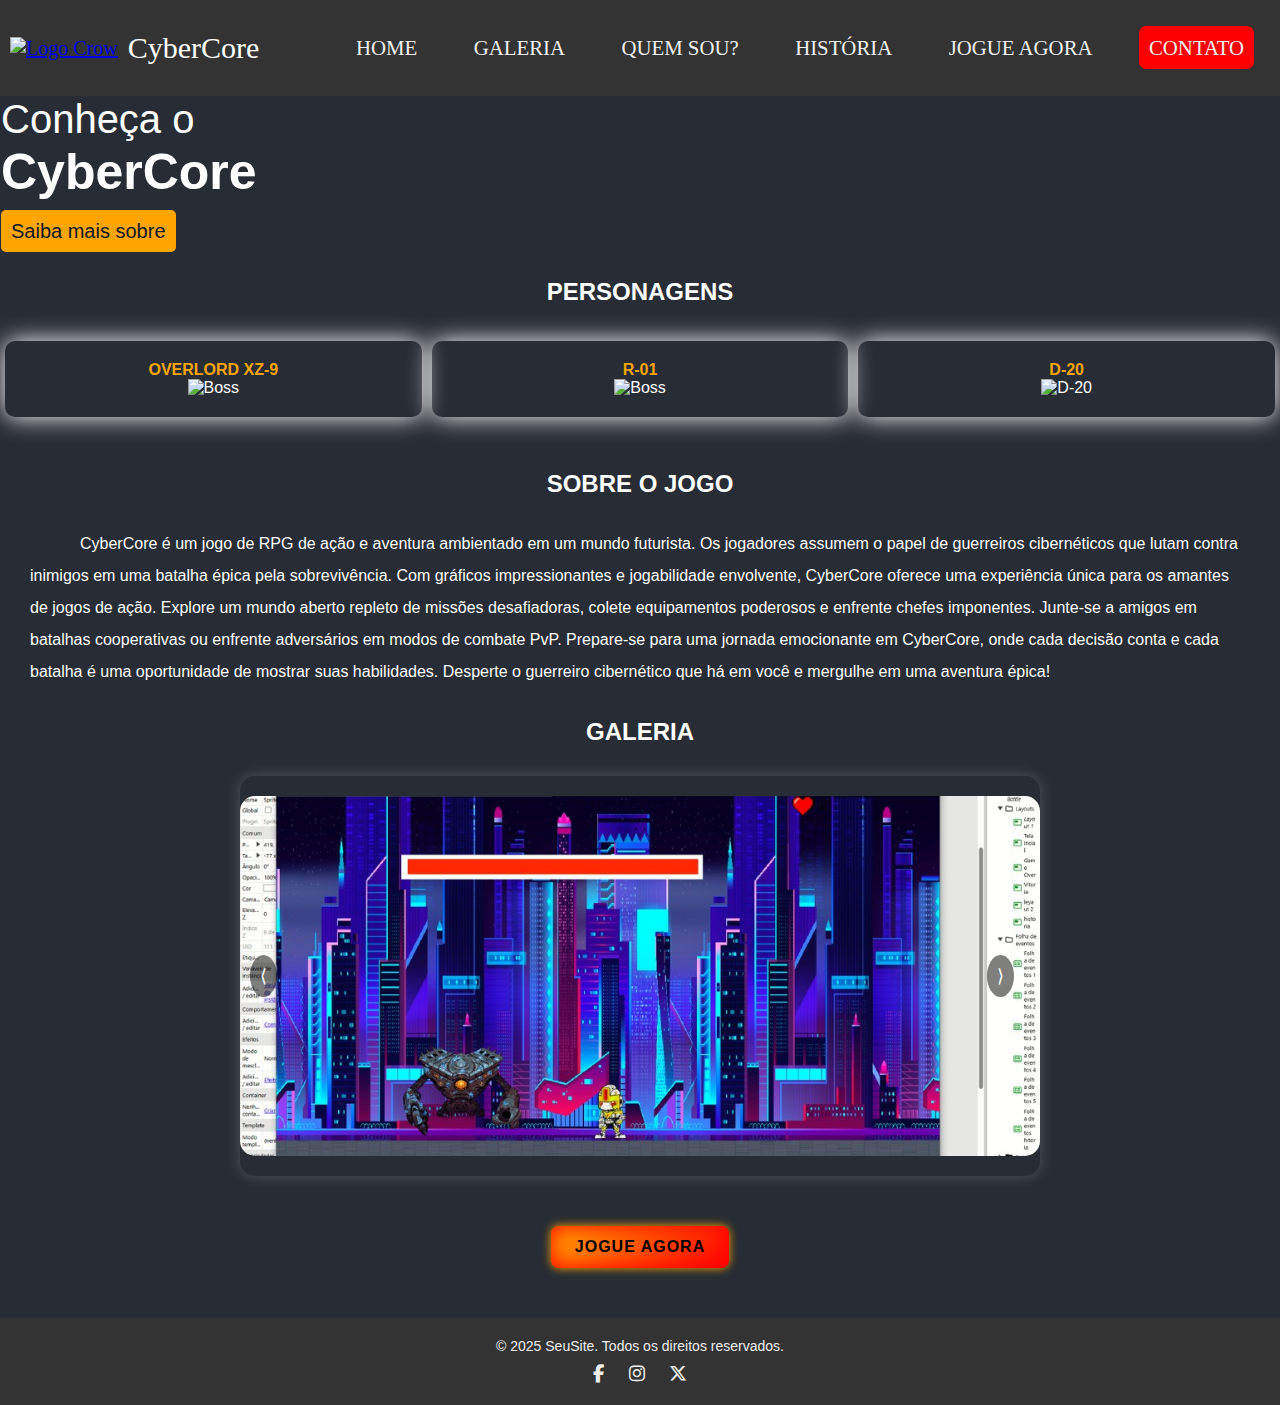
==== commit 9e8e92bc: "ajuste de imagens" ====
--- a/index.html
+++ b/index.html
@@ -128,13 +128,13 @@
           <div class="carousel">
             <div class="slides" id="slides">
               <div class="slide">
-                <img src="./images/" alt="Imagem 1" />
+                <img src="./images/Imagem do WhatsApp de 2025-04-17 à(s) 19.05.11_1d7f65a8.jpg" alt="Imagem 1" />
               </div>
               <div class="slide">
                 <img src="./images/jogo1.png" alt="Imagem 2" />
               </div>
               <div class="slide">
-                <img src="./images/robo boss.gif" alt="Imagem 3" />
+                <img src="./images/Imagem do WhatsApp de 2025-04-17 à(s) 19.07.38_3fa8edb1.jpg" alt="Imagem 3" />
               </div>
             </div>
             <div class="buttons">
@@ -183,6 +183,30 @@
   }
 </script>
 
+<script>
+  let slideIndex = 0;
+
+  function showSlides() {
+    const slides = document.querySelectorAll('.slide');
+    slides.forEach((slide, index) => {
+      slide.style.display = index === slideIndex ? 'block' : 'none';
+    });
+  }
+
+  function nextSlide() {
+    const slides = document.querySelectorAll('.slide');
+    slideIndex = (slideIndex + 1) % slides.length;
+    showSlides();
+  }
+
+  function prevSlide() {
+    const slides = document.querySelectorAll('.slide');
+    slideIndex = (slideIndex - 1 + slides.length) % slides.length;
+    showSlides();
+  }
+
+  document.addEventListener('DOMContentLoaded', showSlides);
+</script>
 
 
 
